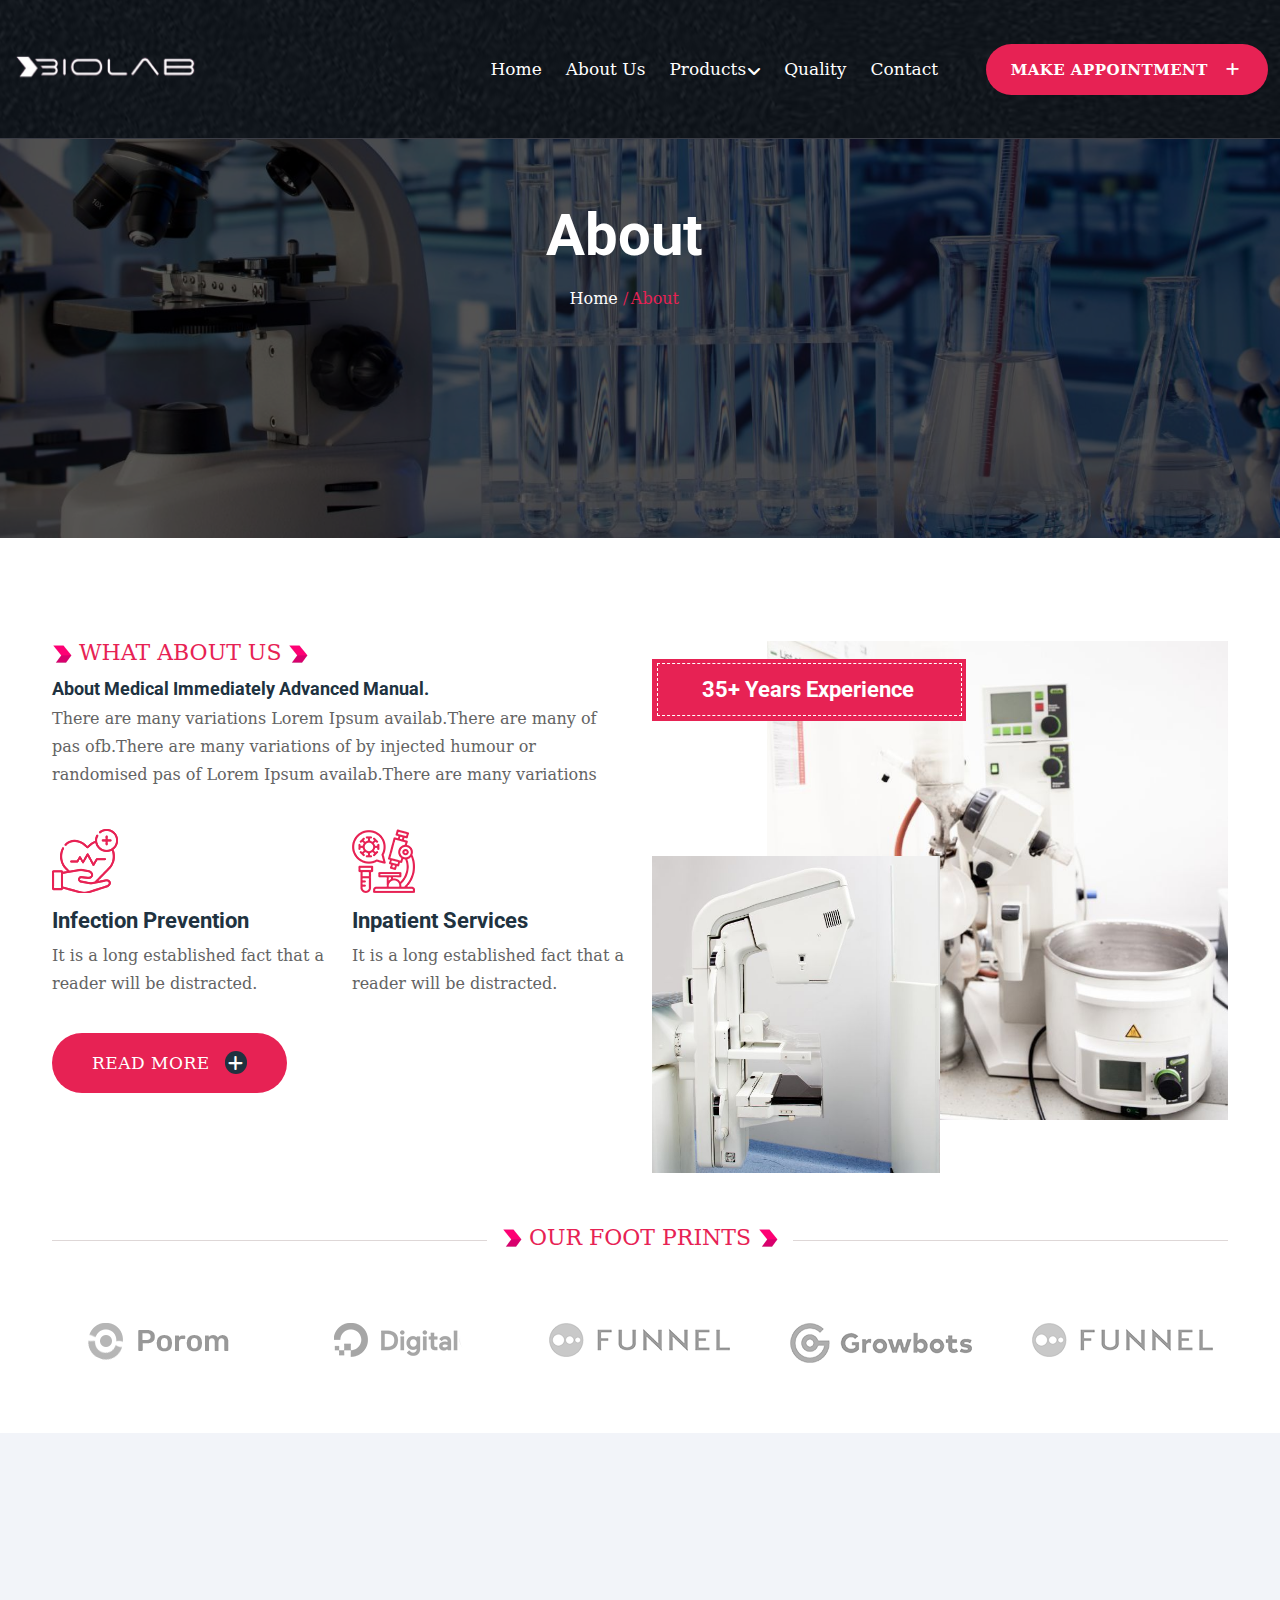
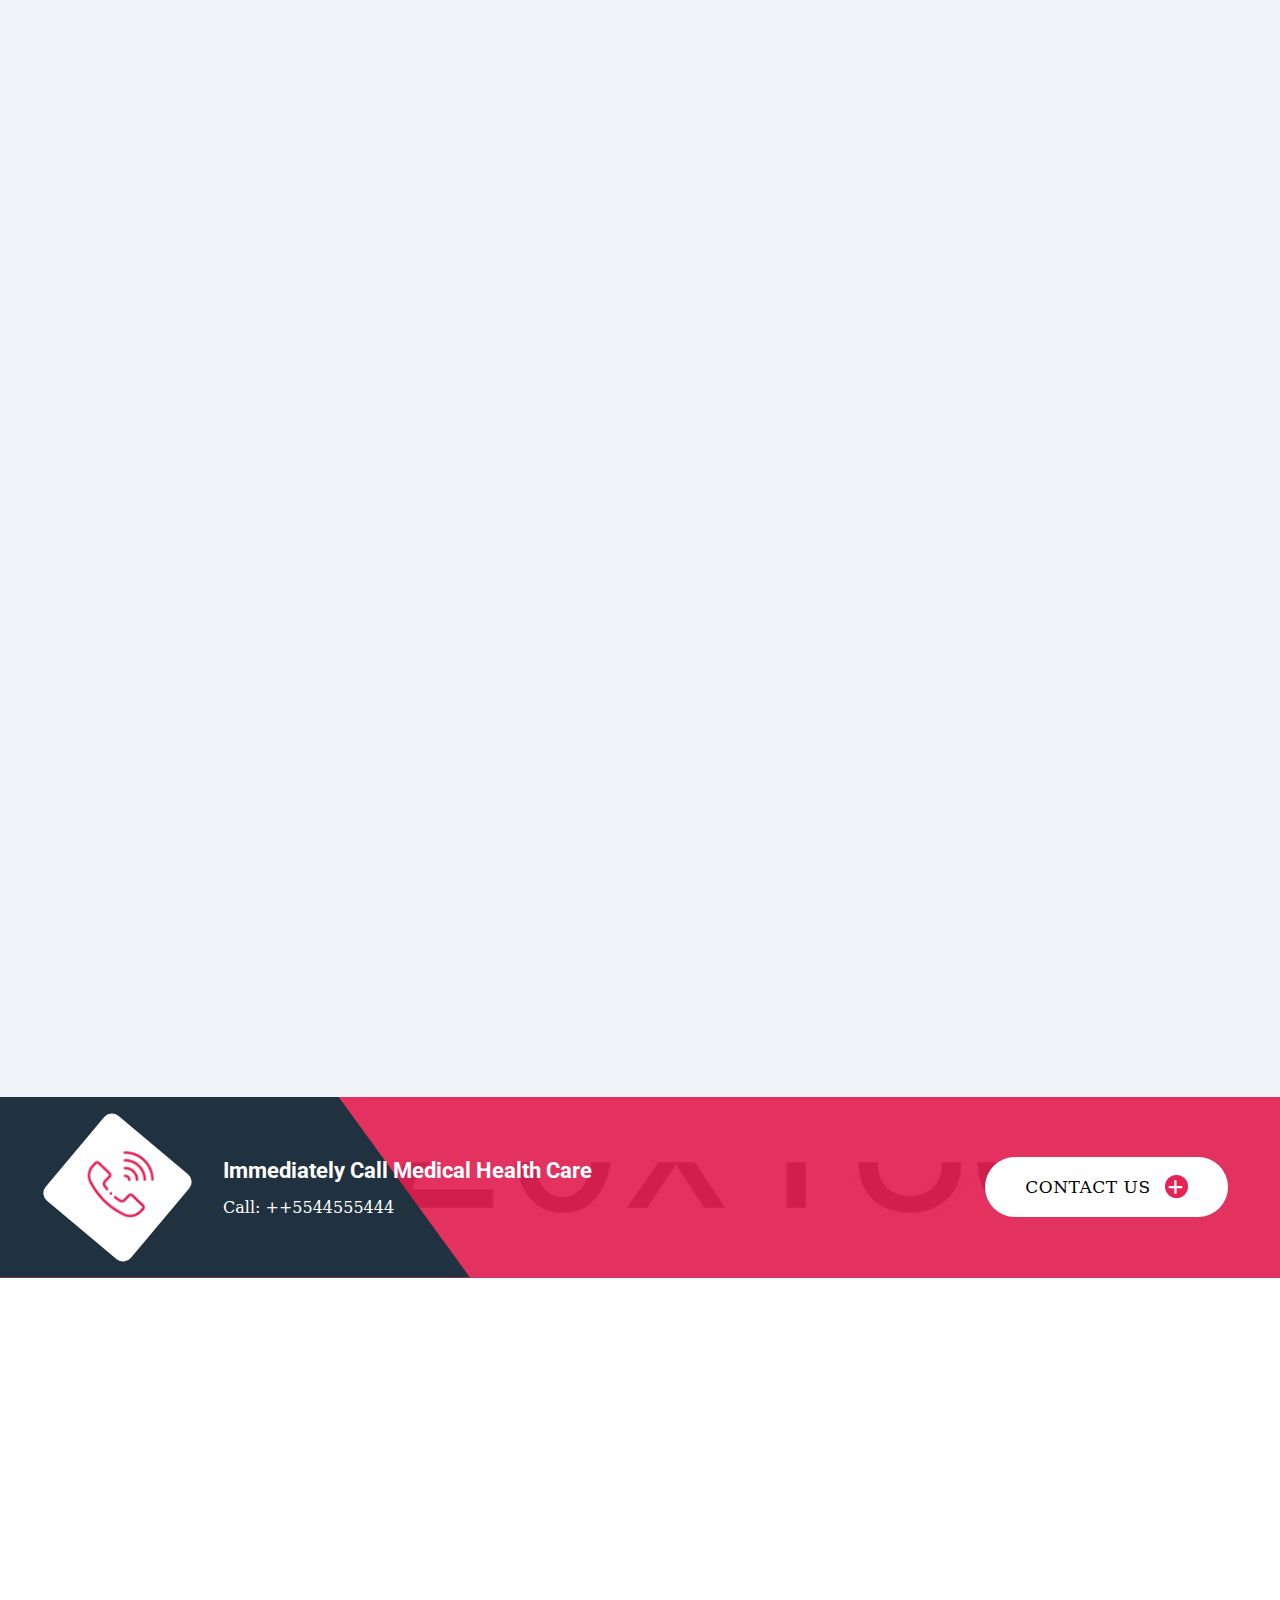
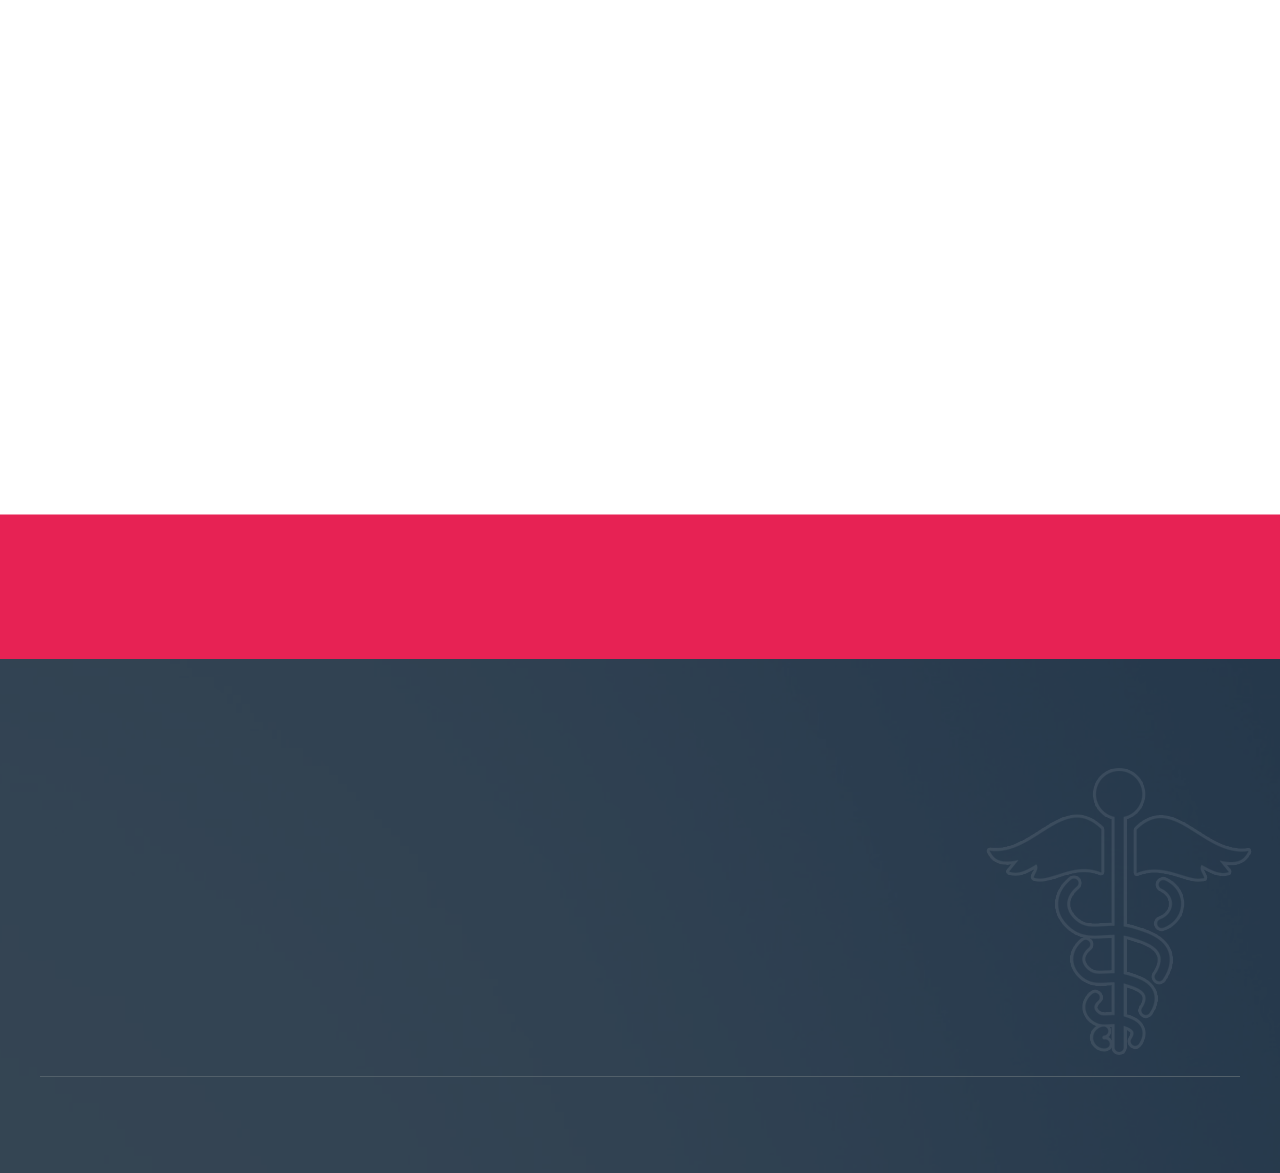
==== about.html @ 8cb921a6 "first commit" ====
<!doctype html>
<html class="no-js" lang="zxx">

<head>
   <meta charset="utf-8">
   <title>Mekina - Medical & Health HTML5 Template</title>
   <meta name="description" content="">
   <meta name="viewport" content="width=device-width, initial-scale=1">

   <!-- Place favicon.ico in the root directory -->
   <link rel="shortcut icon" type="image/x-icon" href="assets/img/logo/favicon.png">

   <!-- CSS here -->
   <link rel="stylesheet" href="assets/css/bootstrap.css">
   <link rel="stylesheet" href="assets/css/animate.css">
   <link rel="stylesheet" href="assets/css/swiper-bundle.css">
   <link rel="stylesheet" href="assets/css/slick.css">
   <link rel="stylesheet" href="assets/css/style.css">
   <link rel="stylesheet" href="assets/css/icofont.css">
   <link rel="stylesheet" href="assets/css/icofont.min.css">
   <link rel="stylesheet" href="assets/css/magnific-popup.css">
   <link rel="stylesheet" href="assets/css/font-awesome-pro.css">
   <link rel="stylesheet" href="assets/css/spacing.css">
   <link rel="stylesheet" href="assets/css/custom-animation.css">
   <link rel="stylesheet" href="assets/css/main.css">
</head>

<body>
   <!--[if lte IE 9]>
      <p class="browserupgrade">You are using an <strong>outdated</strong> browser. Please <a href="htrrs://browsehappy.com/">upgrade your browser</a> to improve your experience and security.</p>
      <![endif]-->

<!-- preloader start -->
<!-- <div id="loading">
   <div class="preloader-close">x</div>
   <div id="loading-center">
      <div id="loading-center-absolute">
         <div class="object" id="object_four"></div>
         <div class="object" id="object_three"></div>
         <div class="object" id="object_two"></div>
         <div class="object" id="object_one"></div>
      </div>
   </div>
</div> -->
<!-- preloader start -->

   <!-- back to top start -->
   <div class="back-to-top-wrapper">
      <button id="back_to_top" type="button" class="back-to-top-btn">
         <svg width="12" height="7" viewBox="0 0 12 7" fill="none" >
            <path d="M11 6L6 1L1 6" stroke="currentColor" stroke-width="1.5" stroke-linecap="round"
               stroke-linejoin="round" />
         </svg>
      </button>
   </div>
   <!-- back to top end -->

  <!-- rr-offcanvus-area-start -->
  <div class="rroffcanvas-area">
   <div class="rroffcanvas">
      <div class="rroffcanvas__close-btn">
         <button class="close-btn"><i class="fal fa-times"></i></button>
      </div>
      <div class="rroffcanvas__logo">
         <a href="index.html">
            <img src="assets/img/logo/logo-white.png" alt="img">
         </a>
      </div>
      <div class="rr-main-menu-mobile d-xl-none"></div>
      <div class="rroffcanvas__contact-info">
         <div class="rroffcanvas__contact-title">
            <h5>Contact us</h5>
         </div>
         <ul>
            <li>
               <i class="fa-light fa-location-dot"></i>
               <a href="htrrs://www.google.com/maps/@23.8223586,90.3661283,15z" target="_blank">20/780 A, Nambyapuram West, Palluruthy, Kochi - 682006</a>
            </li>
            <li>
               <i class="fas fa-envelope"></i>
               <a href="mailto:rubelmah55@gmail.com">ingo@biolab.com</a>
            </li>
            <li>
               <i class="fal fa-phone-alt"></i>
               <a href="tel:+48555223224">+91 000 000 0000</a>
            </li>
         </ul>
      </div>
      <div class="rroffcanvas__social">
         <div class="social-icon">
            <a href="#"><i class="fab fa-twitter"></i></a>
            <a href="#"><i class="fab fa-instagram"></i></a>
            <a href="#"><i class="fab fa-facebook-f"></i></a>
            <a href="#"><i class="fab fa-pinterest-p"></i></a>
         </div>
      </div>
   </div>
</div>
<div class="body-overlay"></div>
<!-- rr-offcanvus-area-end -->
<!-- header area start -->
   <header class="rr-header-height rr-header-bottom">
      <!-- header area start -->
      <header class="rr-header-height rr-header-bottom">
         <!-- header area start -->
         <div id="header-sticky" class="rr-header-area rr-header-2-border" data-background="assets/img/slider/header-bg-shape.png">
          <div class="container custom-container-1">
             <div class="row align-items-center">
                <div class="col-xl-2 col-lg-4 col-6">
                   <div class="rr-header-logo">
                      <a href="index.html"><img src="assets/img/logo/logo-white.png" alt="img"></a>
                   </div>
                </div>
                <div class="col-xl-7 d-none d-xl-block">
                   <div class="rr-header-main-menu">
                      <nav class="rr-main-menu-content text-end">
                         <ul>
                            <li class="">
                               <a href="index.html">Home</a>
                            </li>
                            <li><a href="about.html">about us</a></li>
                            <li class="has-dropdown">
                               <a href="service.html">Products</a>
                               <ul class="submenu rr-submenu">
                                 <li><a href="reagents.html">Reagents</a></li>
                              <li><a href="instruments.html">Instruments</a></li>
                               </ul>
                            </li>
                            <li class="">
                               <a href="quality.html">Quality</a>
                            </li>
                            <!-- <li class="has-dropdown">
                               <a href="blog.html">Blog</a>
                               <ul class="submenu rr-submenu">
                                  <li><a href="blog.html">Blog Grid</a></li>
                                  <li><a href="blog-sidebar.html">Blog Standard</a></li>
                                  <li><a href="blog-details.html">Blog Details</a></li>
                               </ul>
                            </li> -->
                            <li><a href="contact.html">Contact</a></li>
                         </ul>
                      </nav>
                   </div>
                </div>
                <div class="col-xl-3 col-lg-8 col-6">
                   <div class="rr-header-right d-flex align-items-center justify-content-end ">
                      <!-- <div class="rr-header-2-icon d-none d-xl-block mr-15">
                         <button class="search-open-btn"><i class="fa-solid fa-magnifying-glass"></i></button>
                      </div> -->
                      <div class="rr-header-btn d-none d-md-block">
                         <a class="rr-btn rr-header-spc" href="contact.html"><span>Make Appointment <i
                                  class="fa-sharp fa-solid fa-plus"></i></span></a>
                      </div>
                      <div class="rr-header-bar d-xl-none">
                         <button class="rr-menu-bar"><i class="fa-solid fa-bars"></i></button>
                      </div>
                   </div>
                </div>
             </div>
          </div>
       </div>
       <!-- header area end -->
       </header>
      <!-- header area end -->
   </header>
<!-- header area end -->
   <main>

     <!-- breadcrumb area start -->
     <div class="breadcrumb__area breadcrumb__overlay breadcrumb__height fix p-relative"
     data-background="assets/img/breadcurmb/breadcurmb-1-10.jpg">
     <!-- <div class="breadcrumb-shap d-none d-xxl-block">
        <img src="assets/img/breadcurmb/img-2.png" alt="img">
     </div> -->
     <div class="container">
        <div class="col-md-6 m-auto text-align-center">
           <div class="breadcrumb__content z-index">
              <div class="breadcrumb__section-title-box">
                 <h3 class="breadcrumb__title">About</h3>
              </div>
              <div class="breadcrumb__list">
                 <span><a href="index.html">Home</a></span>
                 <span class="dvdr"><i>/</i></span>
                 <span>About</span>
              </div>
           </div>
        </div>
     </div>
  </div>
  <!-- breadcrumb area end -->
      <!-- About area end -->
      <section class="rr-home2-about pt-100 pb-100">
      <div class="container">
         <div class="row align-items-center">
            <div class="col-lg-6 col-md-6 col-12 mb-20 wow fadeInLeft">
               <div class="rr-section rr-style-1 text-left mb-40">
                  <span class="rr-section-subtitle p-relative"><img src="assets/img/testimonial/section-icon.png"
                        alt="img"> What About Us <img src="assets/img/testimonial/section-icon.png" alt="img"></span>
                  <h4 class="rr-section-title pb-5">About Medical Immediately Advanced Manual.</h4>
                  <p class="rr-section-description">There are many variations Lorem Ipsum availab.There are many of
                     pas
                     ofb.There are many variations of by injected humour or randomised pas of Lorem Ipsum
                     availab.There
                     are many variations
                  </p>
               </div>
               <div class="row mt-5 mb-20">
                  <div class="col-lg-6 col-md-6 col-6">
                     <div class="rr-info-box1">
                        <div class="rr-info-box-icon mb-15">
                           <img src="assets/img/feature/icon-3.png" alt="img">
                        </div>
                        <div class="rr-info-box1-info">
                           <h5 class="rr-info-title">Infection Prevention</h5>
                           <p class="rr-infobox-description">It is a long established fact that a reader will be
                              distracted. </p>
                        </div>
                     </div>
                  </div>
                  <div class="col-lg-6 col-md-6 col-6">
                     <div class="rr-info-box1">
                        <div class="rr-info-box-icon mb-15">
                           <img src="assets/img/feature/icon-4.png" alt="img">
                        </div>
                        <div class="rr-info-box1-info">
                           <h5 class="rr-info-title">Inpatient Services</h5>
                           <p class="rr-infobox-description">It is a long established fact that a reader will be
                              distracted. </p>
                        </div>
                     </div>
                  </div>
               </div>
                  <div class="rr-button-block">
                     <a class="rr-btn-1" href="about.html"><span>Read More <i
                              class="fa-sharp fa-solid fa-plus"></i></span></a>
                  </div>
            </div>

            <div class="col-lg-6 col-md-6 col-12">
               <div class="about-us-img">
                  <div class="rr-about-2-experience wow fadeInRight">
                     <span>35+ Years Experience</span>
                  </div>
                  <img src="assets/img/about/img-9.jpg" class="img-fluid rr-image1 wow fadeInRight" alt="home">
                  <img src="assets/img/about/img-10.jpg" class="img-fluid rr-image2 wow fadeInRight" alt="home">
               </div>
            </div>
         </div>
      </div>
   </section>
   <!-- About area end -->

      <!-- brand area start -->
      <div class="rr-brand-area">
         <div class="container">
            <div class="row">
               <div class="col-xl-12">
                  <div class="rr-blog-title-box text-center mb-60 p-relative">
                     <span class="rr-section-subtitle  rr-section-border-rl"><img
                           src="assets/img/testimonial/section-icon.png" alt="img"> Our Foot Prints <img
                           src="assets/img/testimonial/section-icon.png" alt="img"></span>
                  </div>
                  <div class="rr-brand-wrapper pb-70">
                     <div class="swiper-container rr-brand-active">
                        <div class="swiper-wrapper">
                           <div class="swiper-slide">
                              <div class="rr-brand-item text-center">
                                 <img src="assets/img/brand/brand-1-1.png" alt="img">
                              </div>
                           </div>
                           <div class="swiper-slide">
                              <div class="rr-brand-item text-center">
                                 <img src="assets/img/brand/brand-1-2.png" alt="img">
                              </div>
                           </div>
                           <div class="swiper-slide">
                              <div class="rr-brand-item text-center">
                                 <img src="assets/img/brand/brand-1-3.png" alt="img">
                              </div>
                           </div>
                           <div class="swiper-slide">
                              <div class="rr-brand-item text-center">
                                 <img src="assets/img/brand/brand-1-4.png" alt="img">
                              </div>
                           </div>
                           <div class="swiper-slide">
                              <div class="rr-brand-item text-center">
                                 <img src="assets/img/brand/brand-1-3.png" alt="img">
                              </div>
                           </div>
                        </div>
                     </div>
                  </div>
               </div>
            </div>
         </div>
      </div>
      <!-- brand area end -->

      <!-- service area start -->
      <section class="rr-service-1-area grey-bg pt-100 pb-100 fix">
         <div class="container">
            <div class="row">
               <div class="col-xl-12 wow rrfadeUp" data-wow-duration=".9s" data-wow-delay=".3s">
                  <div class="rr-price-2-title-box text-center mb-20">
                     <span class="rr-section-subtitle p-relative"><img src="assets/img/testimonial/section-icon.png"
                           alt="img"> Our Best Service <img src="assets/img/testimonial/section-icon.png"
                           alt="img"></span>
                     <h4 class="rr-section-title">Experts in Range Medical Services</h4>
                  </div>
               </div>
               <div class="col-xl-4 col-lg-4 col-md-6 col-12 wow rrfadeUp" data-wow-duration=".9s" data-wow-delay=".3s">
                  <div class="rr-service-1-item p-relative fix mb-15">
                     <div class="rr-service-1-thumb p-relative z-index-2">
                        <img class="w-100" src="assets/img/service/bg-1-1.jpg" alt="img">
                        <div class="rr-service-1-icon-main p-relative">
                           <div class="rr-service-1-icon">
                              <img class="icon" src="assets/img/service/medicine.png" alt="img">
                           </div>
                        </div>
                     </div>
                     <div class="rr-service-1-content">
                        <h3 class="rr-service-1-title"><a href="service-details.html">Medicine & Health</a></h3>
                        <p>Medical is the knowledge or master event
                           dentify the error of the we website
                           best coding page speed.</p>
                        <div class="rr-service-1-list">
                           <ul class="d-flex align-items-center">
                              <li><i class="fa-solid fa-check"></i> Medicine & Health</li>
                              <li class="ml-20"><i class="fa-solid fa-check"></i>Equipment</li>
                           </ul>
                        </div>
                     </div>
                  </div>
               </div>
               <div class="col-xl-4 col-lg-4 col-md-6 col-12 wow rrfadeUp" data-wow-duration=".9s" data-wow-delay=".5s">
                  <div class="rr-service-1-item p-relative fix mb-15">
                     <div class="rr-service-1-thumb p-relative z-index-2">
                        <img class="w-100" src="assets/img/service/bg-1-2.jpg" alt="img">
                        <div class="rr-service-1-icon-main p-relative">
                           <div class="rr-service-1-icon">
                              <img class="icon" src="assets/img/service/medicine2.png" alt="img">
                           </div>
                        </div>
                     </div>
                     <div class="rr-service-1-content">
                        <h3 class="rr-service-1-title"><a href="service-details.html">Medical Counseling</a></h3>
                        <p>Medical is the knowledge or master event
                           dentify the error of the we website
                           best coding page speed.</p>
                        <div class="rr-service-1-list">
                           <ul class="d-flex align-items-center">
                              <li><i class="fa-solid fa-check"></i> Medicine & Health</li>
                              <li class="ml-20"><i class="fa-solid fa-check"></i>Equipment</li>
                           </ul>
                        </div>
                     </div>
                  </div>
               </div>
               <div class="col-xl-4 col-lg-4 col-md-6 col-12 wow rrfadeUp" data-wow-duration=".9s" data-wow-delay=".7s">
                  <div class="rr-service-1-item p-relative fix mb-15">
                     <div class="rr-service-1-thumb p-relative z-index-2">
                        <img class="w-100" src="assets/img/service/bg-1-3.jpg" alt="img">
                        <div class="rr-service-1-icon-main p-relative">
                           <div class="rr-service-1-icon">
                              <img class="icon" src="assets/img/service/medicine3.png" alt="img">
                           </div>
                        </div>
                     </div>
                     <div class="rr-service-1-content">
                        <h3 class="rr-service-1-title"><a href="service-details.html">Economical Choice</a></h3>
                        <p>Medical is the knowledge or master event
                           dentify the error of the we website
                           best coding page speed.</p>
                        <div class="rr-service-1-list">
                           <ul class="d-flex align-items-center">
                              <li><i class="fa-solid fa-check"></i> Medicine & Health</li>
                              <li class="ml-20"><i class="fa-solid fa-check"></i>Equipment</li>
                           </ul>
                        </div>
                     </div>
                  </div>
               </div>
               <div class="col-xl-4 col-lg-4 col-md-6 col-12 wow rrfadeUp" data-wow-duration=".9s" data-wow-delay=".7s">
                  <div class="rr-service-1-item p-relative fix ">
                     <div class="rr-service-1-thumb p-relative z-index-2">
                        <img class="w-100" src="assets/img/service/bg-1-4.jpg" alt="img">
                        <div class="rr-service-1-icon-main p-relative">
                           <div class="rr-service-1-icon">
                              <img class="icon" src="assets/img/service/medicine7.png" alt="img">
                           </div>
                        </div>
                     </div>
                     <div class="rr-service-1-content">
                        <h3 class="rr-service-1-title"><a href="service-details.html">Injection Syringe</a></h3>
                        <p>Medical is the knowledge or master event
                           dentify the error of the we website
                           best coding page speed.</p>
                        <div class="rr-service-1-list">
                           <ul class="d-flex align-items-center">
                              <li><i class="fa-solid fa-check"></i> Medicine & Health</li>
                              <li class="ml-20"><i class="fa-solid fa-check"></i>Equipment</li>
                           </ul>
                        </div>
                     </div>
                  </div>
               </div>
               <div class="col-xl-4 col-lg-4 col-md-6 col-12 wow rrfadeUp" data-wow-duration=".9s" data-wow-delay=".5s">
                  <div class="rr-service-1-item p-relative fix ">
                     <div class="rr-service-1-thumb p-relative z-index-2">
                        <img class="w-100" src="assets/img/service/bg-1-5.jpg" alt="img">
                        <div class="rr-service-1-icon-main p-relative">
                           <div class="rr-service-1-icon">
                              <img class="icon" src="assets/img/service/medicine5.png" alt="img">
                           </div>
                        </div>
                     </div>
                     <div class="rr-service-1-content">
                        <h3 class="rr-service-1-title"><a href="service-details.html">Qualified Doctors</a></h3>
                        <p>Medical is the knowledge or master event
                           dentify the error of the we website
                           best coding page speed.</p>
                        <div class="rr-service-1-list">
                           <ul class="d-flex align-items-center">
                              <li><i class="fa-solid fa-check"></i> Medicine & Health</li>
                              <li class="ml-20"><i class="fa-solid fa-check"></i>Equipment</li>
                           </ul>
                        </div>
                     </div>
                  </div>
               </div>
               <div class="col-xl-4 col-lg-4 col-md-6 col-12 wow rrfadeUp " data-wow-duration=".9s"
                  data-wow-delay=".3s">
                  <div class="rr-service-1-item p-relative fix ">
                     <div class="rr-service-1-thumb p-relative z-index-2">
                        <img class="w-100" src="assets/img/service/bg-1-6.jpg" alt="img">
                        <div class="rr-service-1-icon-main p-relative">
                           <div class="rr-service-1-icon">
                              <img class="icon" src="assets/img/service/medicine6.png" alt="img">
                           </div>
                        </div>
                     </div>
                     <div class="rr-service-1-content">
                        <h3 class="rr-service-1-title"><a href="service-details.html">Science Laboratory</a></h3>
                        <p>Medical is the knowledge or master event
                           dentify the error of the we website
                           best coding page speed.</p>
                        <div class="rr-service-1-list">
                           <ul class="d-flex align-items-center">
                              <li><i class="fa-solid fa-check"></i> Medicine & Health</li>
                              <li class="ml-20"><i class="fa-solid fa-check"></i>Equipment</li>
                           </ul>
                        </div>
                     </div>
                  </div>
               </div>
            </div>
         </div>
      </section>
      <!-- service area end -->
      <!-- call area start -->
      <section class="rr-call-area rr-call-shap p-relative pt-35 pb-35 fix"
         data-background="assets/img/contact/contact-bg.jpg">
         <div class="container">
            <div class="row align-items-center justify-content-between">
               <div class="col-xl-8 col-lg-7 col-md-8 col-12">
                  <div class="rr-call-warap d-flex align-items-center z-index-2">
                     <div class="rr-call-icon">
                        <img src="assets/img/contact/call.png" alt="img">
                     </div>
                     <div class="rr-call-info">
                        <h3>Immediately Call Medical Health Care</h3>
                        <span>Call: ++5544555444</span>
                     </div>
                  </div>
               </div>
               <div class="col-xl-4 col-lg-5 col-md-4 col-12">
                  <div class="rr-call-btn text-end mt-10">
                     <a class="rr-btn-white-2" href="contact.html"><span>Contact Us <i
                              class="fa-sharp fa-solid fa-plus"></i></span></a>
                  </div>
               </div>
            </div>
         </div>
      </section>
      <!-- call area end -->
     <!-- team area start -->
     <section class="rr-team-4-area pt-100 pb-80 fix">
      <div class="container">
         <div class="row mb-40">
            <div class="col-xl-12 wow rrfadeUp" data-wow-duration=".9s" data-wow-delay=".3s">
               <div class="rr-price-2-title-box text-center mb-45">
                  <span class="rr-section-subtitle p-relative"><img src="assets/img/testimonial/section-icon.png"
                        alt="img"> Our Team Member <img src="assets/img/testimonial/section-icon.png"
                        alt="img"></span>
                  <h4 class="rr-section-title rr-section-title-space">Meet Better The Team Doctor </h4>
               </div>
            </div>
            <div class="col-xl-3 col-lg-4 col-md-6 col-sm-6 col-12 wow rrfadeUp" data-wow-duration=".9s" data-wow-delay=".3s">
               <div class="rr-team-4-item p-relative mb-60">
                  <div class="rr-team-4-thumb p-relative ">
                     <div class="rr-team-4-img">
                        <img class="w-100" src="assets/img/team/team-1.jpg" alt="img">
                     </div>
                     <div class="rr-team-4-icon">
                        <a href="team.html"><img src="assets/img/team/icon.png" alt="img"></a>
                     </div>
                     <div class="rr-team-4-social">
                        <span class="icon"></span>
                        <a class=" mt-20 rr-el-team-social" href="#"><i class="fab fa-facebook-f"></i></a>
                        <a class="rr-el-team-social" href="#"><i class="fab fa-twitter"></i></a>
                        <a class="rr-el-team-social" href="#"><i class="fab fa-instagram"></i></a>
                     </div>
                  </div>

                  <div class="rr-team-4-content text-center p-relative">
                     <h3 class="rr-team-4-title"><a href="team.html">Dr. Meran Bara</a></h3>
                     <span>Physiotherapy</span>
                  </div>
                  <div class="rr-team-4-arrow"> <a href="team.html"><i class="fa-solid fa-arrow-up"></i></a>
                  </div>
               </div>
            </div>
            <div class="col-xl-3 col-lg-4 col-md-6 col-sm-6 col-12 wow rrfadeUp" data-wow-duration=".9s" data-wow-delay=".5s">
               <div class="rr-team-4-item p-relative mb-60">
                  <div class="rr-team-4-thumb p-relative ">
                     <div class="rr-team-4-img">
                        <img class="w-100" src="assets/img/team/team-2.jpg" alt="img">
                     </div>
                     <div class="rr-team-4-icon">
                        <a href="team.html"><img src="assets/img/team/icon.png" alt="img"></a>
                     </div>
                     <div class="rr-team-4-social">
                        <span class="icon"></span>
                        <a class=" mt-20 rr-el-team-social" href="#"><i class="fab fa-facebook-f"></i></a>
                        <a class="rr-el-team-social" href="#"><i class="fab fa-twitter"></i></a>
                        <a class="rr-el-team-social" href="#"><i class="fab fa-instagram"></i></a>
                     </div>
                  </div>

                  <div class="rr-team-4-content text-center p-relative">
                     <h3 class="rr-team-4-title"><a href="team.html">Dr. Lanas Mara</a></h3>
                     <span>Plastic Surgery</span>
                  </div>
                  <div class="rr-team-4-arrow"> <a href="team.html"><i class="fa-solid fa-arrow-up"></i></a>
                  </div>
               </div>
            </div>
            <div class="col-xl-3 col-lg-4 col-md-6 col-sm-6 col-12 wow rrfadeUp" data-wow-duration=".9s" data-wow-delay=".7s">
               <div class="rr-team-4-item p-relative mb-60">
                  <div class="rr-team-4-thumb p-relative ">
                     <div class="rr-team-4-img">
                        <img class="w-100" src="assets/img/team/team-3.jpg" alt="img">
                     </div>
                     <div class="rr-team-4-icon">
                        <a href="team.html"><img src="assets/img/team/icon.png" alt="img"></a>
                     </div>
                     <div class="rr-team-4-social">
                        <span class="icon"></span>
                        <a class=" mt-20 rr-el-team-social" href="#"><i class="fab fa-facebook-f"></i></a>
                        <a class="rr-el-team-social" href="#"><i class="fab fa-twitter"></i></a>
                        <a class="rr-el-team-social" href="#"><i class="fab fa-instagram"></i></a>
                     </div>
                  </div>

                  <div class="rr-team-4-content text-center p-relative">
                     <h3 class="rr-team-4-title"><a href="team.html">Dr. Marat Nara</a></h3>
                     <span>Emergency Services</span>
                  </div>
                  <div class="rr-team-4-arrow"> <a href="team.html"><i class="fa-solid fa-arrow-up"></i></a>
                  </div>
               </div>
            </div>
            <div class="col-xl-3 col-lg-4 col-md-6 col-sm-6 col-12 wow rrfadeUp" data-wow-duration=".9s" data-wow-delay=".9s">
               <div class="rr-team-4-item p-relative mb-60">
                  <div class="rr-team-4-thumb p-relative ">
                     <div class="rr-team-4-img">
                        <img class="w-100" src="assets/img/team/team-4.jpg" alt="img">
                     </div>
                     <div class="rr-team-4-icon">
                        <a href="team.html"><img src="assets/img/team/icon.png" alt="img"></a>
                     </div>
                     <div class="rr-team-4-social">
                        <span class="icon"></span>
                        <a class=" mt-20 rr-el-team-social" href="#"><i class="fab fa-facebook-f"></i></a>
                        <a class="rr-el-team-social" href="#"><i class="fab fa-twitter"></i></a>
                        <a class="rr-el-team-social" href="#"><i class="fab fa-instagram"></i></a>
                     </div>
                  </div>

                  <div class="rr-team-4-content text-center p-relative">
                     <h3 class="rr-team-4-title"><a href="team.html">Dr. Porat Karat</a></h3>
                     <span>Plastic Surgery</span>
                  </div>
                  <div class="rr-team-4-arrow"> <a href="team.html"><i class="fa-solid fa-arrow-up"></i></a>
                  </div>
               </div>
            </div>

         </div>
         <div class="row">
            <div class="team-btn text-center wow rrfadeUp" data-wow-duration=".9s" data-wow-delay=".9s">
               <a class="rr-btn-black" href="team.html"><span>View all Team <i
                        class="fa-sharp fa-solid fa-plus"></i></span></a>
            </div>
         </div>
      </div>
   </section>
   <!-- team area end -->
      <!-- cta area start -->
      <div class="rr-cta-area  rr-cta-bg  fix p-relative">
         <div class="container">
            <div class="row align-items-center rr-cta-wrap">
               <div class="col-xl-6 col-lg-6 col-md-6 wow rrfadeUp">
                  <div class="rr-cta-left-box d-flex align-items-center">
                     <div class="rr-cta-icon">
                        <img src="assets/img/footer/email-icon.png" alt="img">
                     </div>
                     <div class="rr-cta-content ml-20">
                        <h4 class="rr-cta-title">Our Newslatter</h4>
                        <span>We are dolor sit amet csectetur</span>
                     </div>
                  </div>
               </div>
               <div class="col-xl-6 col-lg-6 col-md-6 wow rrfadeUp">
                  <div class="rr-cta-right-box p-relative">
                     <input type="text" placeholder="Email address">
                     <div class="rr-cta-button">
                        <button class="black-bg rr-cta-btn"><span>Subscribe</span></button>
                     </div>
                  </div>
               </div>
            </div>
         </div>
      </div>
      <!-- cta area end -->


   </main>


   <footer>
      <div class="rr-footer-main p-relative fix" data-background="assets/img/footer/footer-bg.jpg">

       <!-- footer area start -->
       <div class="rr-footer-area pt-125 p-relative fix">
         <div class="rr-footer-right-shap d-none d-xl-block">
            <img src="assets/img/footer/footer-shap.png" alt="img">
         </div>
         <div class="container">
            <div class="rr-footer-border">
               <div class="row">
                  <div class=" col-lg-4 col-md-6 col-sm-6 mb-50 wow rrfadeUp" data-wow-duration=".9s"
                     data-wow-delay=".3s">
                     <div class="rr-footer-widget footer-cols-1">
                        <div class="rr-footer-logo pb-35">
                           <a href="index.html"><img src="assets/img/logo/logo-white.png" alt="img"></a>
                        </div>
                        <div class="rr-footer-widget-content-list mb-25">
                           <div class="rr-footer-widget-content-list-item">
                              <p class="footer-text">Lorem ipsum dolor sit amet consectetur adipisicing elit. Nobis esse unde accusantium maxime ullam molestiae quasi consectetur! Deleniti dolorum inventore, dignissimos tenetur debitis porro numquam.</p>
                           </div>
                          
                        </div>
                        <div class="rr-footer-social">
                           <a href="#"><i class="fa-brands fa-facebook-f"></i></a>
                           <a href="#"><i class="fa-brands fa-pinterest-p"></i></a>
                           <a href="#"><i class="fa-brands fa-twitter"></i></a>
                           <a href="#"><i class="fa-brands fa-instagram"></i></a>
                        </div>
                     </div>
                  </div>
                  <div class=" col-lg-2 col-md-6 col-sm-6 mb-50 wow rrfadeUp" data-wow-duration=".9s"
                     data-wow-delay=".7s">
                     <div class="rr-footer-widget footer-cols-3">
                        <h4 class="rr-footer-title">Quick Link</h4>
                        <div class="rr-footer-list">
                           <ul>
                              <li><a href="service.html">Home</a></li>
                              <li><a href="service.html">About</a></li>
                              <li><a href="service.html">Reagents</a></li>
                              <li><a href="service.html">Instruments</a></li>
                              <li><a href="service.html">Quality</a></li>
                              <li><a href="service.html">Contact</a></li>
                           </ul>
                        </div>
                     </div>
                  </div>
                  <div class=" col-lg-3 col-md-6 col-sm-6 mb-50 wow rrfadeUp" data-wow-duration=".9s"
                     data-wow-delay=".5s">
                     <div class="rr-footer-widget footer-cols-2">
                        <h4 class="rr-footer-title">Contact Us</h4>
                        <div class="rr-footer-list ">
                           <div class="rr-footer-widget-content-list-item">
                              <i class="fa-sharp fa-solid fa-phone"></i><a href="tel:09969569535">+91 000 000 0000</a>
                           </div>
                           <div class="rr-footer-widget-content-list-item">
                              <i class="fa-solid fa-envelope"></i> <a href="mailto:"> info@gmail.com.</a>
                           </div>
                           <div class="rr-footer-widget-content-list-item">
                              <i class="fa-solid fa-location-dot"></i> <a href="#"> 20/780 A, Nabyapuram West, <br> Palluruthy, Kochi - 682006</a>
                           </div>
                          
                        </div>
                     </div>
                  </div>  
                  <div class=" col-lg-3 col-md-6 col-sm-6 mb-50 wow rrfadeUp" data-wow-duration=".9s"
                     data-wow-delay=".9s">
                     <div class="rr-footer-widget footer-cols-4">
                        <h4 class="rr-footer-title">Opening Schedule</h4>
                        <div class="rr-footer-contact">
                           <ul>
                              <li><span>Sunday ---------- 08.00 - 10.00</span></li>
                              <li><span>Monday ---------- 08.00 - 10.00</span></li>
                              <li><span>Tuesday ---------- 08.00 - 10.00</span></li>
                              <li><span>Wednesday ------- 08.00 - 10.00</span></li>
                              <li><span>Tuesday ---------- 08.00 - 10.00</span></li>
                           </ul>
                        </div>
                     </div>
                  </div>
               </div>
            </div>
         </div>
      </div>
      <!-- footer area end -->

         <!-- copy-right area start -->
         <div class="rr-copyright-area p-relative">
            <div class="container rr-copyright-broder rr-copyright-space">
               <div class="row align-items-center">
                  <div class="col-md-6 m-auto text-align-center wow rrfadeUp" data-wow-duration=".9s"
                     data-wow-delay=".3s">
                     <div class="rr-copyright-left text-center text-md-start">
                        <p>Copyright © <span id="year"></span> <a href="#"> Biolab, </a> All Rights Reserved. Design &amp; Developed BY <a href="https://atbott.co" target="_blank">Atbott Solutions</a></p>
                     </div>
                  </div>
                
               </div>
            </div>
         </div>
         <!-- copy-right area end -->
      </div>
   </footer>


   <!-- JS here -->
   <script src="assets/js/vendor/jquery.js"></script>
   <script src="assets/js/vendor/waypoints.js"></script>
   <script src="assets/js/bootstrap-bundle.js"></script>
   <script src="assets/js/ajax-form.js"></script>
   <script src="assets/js/imagesloaded-pkgd.js"></script>
   <script src="assets/js/isotope-pkgd.js"></script>
   <script src="assets/js/jarallax.js"></script>
   <script src="assets/js/magnific-popup.js"></script>
   <script src="assets/js/nice-select.js"></script>
   <script src="assets/js/purecounter.js"></script>
   <script src="assets/js/range-slider.js"></script>
   <script src="assets/js/wow.js"></script>
   <script src="assets/js/slick.js"></script>
   <script src="assets/js/swiper-bundle.js"></script>
   <script src="assets/js/main.js"></script>


</body>

</html>
---- assets/css/style.css ----
/* #### Generated By: http://www.cufonfonts.com #### */

    @font-face {
    font-family: 'Myriad Pro Regular';
    font-style: normal;
    font-weight: normal;
    src: local('Myriad Pro Regular'), url('../fonts/MYRIADPRO-REGULAR.woff') format('woff');
    }
    

    @font-face {
    font-family: 'Myriad Pro Condensed';
    font-style: normal;
    font-weight: normal;
    src: local('Myriad Pro Condensed'), url('../fontsMYRIADPRO-COND.woff') format('woff');
    }
    

    @font-face {
    font-family: 'Myriad Pro Condensed Italic';
    font-style: normal;
    font-weight: normal;
    src: local('Myriad Pro Condensed Italic'), url('../fontsMYRIADPRO-CONDIT.woff') format('woff');
    }
    

    @font-face {
    font-family: 'Myriad Pro Light';
    font-style: normal;
    font-weight: normal;
    src: local('Myriad Pro Light'), url('../fontsMyriadPro-Light.woff') format('woff');
    }
    

    @font-face {
    font-family: 'Myriad Pro Semibold';
    font-style: normal;
    font-weight: normal;
    src: local('Myriad Pro Semibold'), url('../fontsMYRIADPRO-SEMIBOLD.woff') format('woff');
    }
    

    @font-face {
    font-family: 'Myriad Pro Semibold Italic';
    font-style: normal;
    font-weight: normal;
    src: local('Myriad Pro Semibold Italic'), url('../fontsMYRIADPRO-SEMIBOLDIT.woff') format('woff');
    }
    

    @font-face {
    font-family: 'Myriad Pro Bold Condensed';
    font-style: normal;
    font-weight: normal;
    src: local('Myriad Pro Bold Condensed'), url('../fontsMYRIADPRO-BOLDCOND.woff') format('woff');
    }
    

    @font-face {
    font-family: 'Myriad Pro Bold';
    font-style: normal;
    font-weight: normal;
    src: local('Myriad Pro Bold'), url('../fontsMYRIADPRO-BOLD.woff') format('woff');
    }
    

    @font-face {
    font-family: 'Myriad Pro Bold Italic';
    font-style: normal;
    font-weight: normal;
    src: local('Myriad Pro Bold Italic'), url('../fontsMYRIADPRO-BOLDIT.woff') format('woff');
    }
    

    @font-face {
    font-family: 'Myriad Pro Bold Condensed Italic';
    font-style: normal;
    font-weight: normal;
    src: local('Myriad Pro Bold Condensed Italic'), url('../fontsMYRIADPRO-BOLDCONDIT.woff') format('woff');
    }
---- assets/css/icofont.css ----
/*! 
* @package IcoFont 
* @version 1.0.1 
* @author   
* @copyright 2023 
* @license - htrrs://icofont.com/license/
*/

@font-face
{
 
  font-family: "IcoFont";
font-weight: normal;
font-style: "Regular";
src: url("../fonts/icofont.woff2") format("woff2"),
url("../fonts/icofont.woff") format("woff");
}

[class^="icofont-"], [class*=" icofont-"]
{
  font-family: 'IcoFont' !important;
  speak: none;
  font-style: normal;
  font-weight: normal;
  font-variant: normal;
  text-transform: none;
  white-space: nowrap;
  word-wrap: normal;
  direction: ltr;
  line-height: 1;
/* Better Font Rendering =========== */
  -webkit-font-feature-settings: "liga";
  -webkit-font-smoothing: antialiased;
}

.icofont-aids:before
{
  content: "\ec06";
}

.icofont-ambulance-crescent:before
{
  content: "\ec07";
}

.icofont-ambulance-cross:before
{
  content: "\ec08";
}

.icofont-ambulance:before
{
  content: "\ec09";
}

.icofont-autism:before
{
  content: "\ec0a";
}

.icofont-bandage:before
{
  content: "\ec0b";
}

.icofont-blind:before
{
  content: "\ec0c";
}

.icofont-blood-drop:before
{
  content: "\ec0d";
}

.icofont-blood-test:before
{
  content: "\ec0e";
}

.icofont-blood:before
{
  content: "\ec0f";
}

.icofont-brain-alt:before
{
  content: "\ec10";
}

.icofont-brain:before
{
  content: "\ec11";
}

.icofont-capsule:before
{
  content: "\ec12";
}

.icofont-crutch:before
{
  content: "\ec13";
}

.icofont-disabled:before
{
  content: "\ec14";
}

.icofont-dna-alt-1:before
{
  content: "\ec15";
}

.icofont-dna-alt-2:before
{
  content: "\ec16";
}

.icofont-dna:before
{
  content: "\ec17";
}

.icofont-doctor-alt:before
{
  content: "\ec18";
}

.icofont-doctor:before
{
  content: "\ec19";
}

.icofont-drug-pack:before
{
  content: "\ec1a";
}

.icofont-drug:before
{
  content: "\ec1b";
}

.icofont-first-aid-alt:before
{
  content: "\ec1c";
}

.icofont-first-aid:before
{
  content: "\ec1d";
}

.icofont-heart-beat-alt:before
{
  content: "\ec1e";
}

.icofont-heart-beat:before
{
  content: "\ec1f";
}

.icofont-heartbeat:before
{
  content: "\ec20";
}

.icofont-herbal:before
{
  content: "\ec21";
}

.icofont-hospital:before
{
  content: "\ec22";
}

.icofont-icu:before
{
  content: "\ec23";
}

.icofont-injection-syringe:before
{
  content: "\ec24";
}

.icofont-laboratory:before
{
  content: "\ec25";
}

.icofont-medical-sign-alt:before
{
  content: "\ec26";
}

.icofont-medical-sign:before
{
  content: "\ec27";
}

.icofont-nurse-alt:before
{
  content: "\ec28";
}

.icofont-nurse:before
{
  content: "\ec29";
}

.icofont-nursing-home:before
{
  content: "\ec2a";
}

.icofont-operation-theater:before
{
  content: "\ec2b";
}

.icofont-paralysis-disability:before
{
  content: "\ec2c";
}

.icofont-patient-bed:before
{
  content: "\ec2d";
}

.icofont-patient-file:before
{
  content: "\ec2e";
}

.icofont-pills:before
{
  content: "\ec2f";
}

.icofont-prescription:before
{
  content: "\ec30";
}

.icofont-pulse:before
{
  content: "\ec31";
}

.icofont-stethoscope-alt:before
{
  content: "\ec32";
}

.icofont-stethoscope:before
{
  content: "\ec33";
}

.icofont-stretcher:before
{
  content: "\ec34";
}

.icofont-surgeon-alt:before
{
  content: "\ec35";
}

.icofont-surgeon:before
{
  content: "\ec36";
}

.icofont-tablets:before
{
  content: "\ec37";
}

.icofont-test-bottle:before
{
  content: "\ec38";
}

.icofont-test-tube:before
{
  content: "\ec39";
}

.icofont-thermometer-alt:before
{
  content: "\ec3a";
}

.icofont-thermometer:before
{
  content: "\ec3b";
}

.icofont-tooth:before
{
  content: "\ec3c";
}

.icofont-xray:before
{
  content: "\ec3d";
}

[class^="icofont-"].icofont-duotone,
	[class*=" icofont-"].icofont-duotone
{
  position: relative;
}

[class^="icofont-"].icofont-duotone:before,
	[class*=" icofont-"].icofont-duotone:before
{
  position: absolute;
  left: 0;
  top: 0;
}

[class^="icofont-"].icofont-duotone:after,
	[class*=" icofont-"].icofont-duotone:after
{
  opacity: 0.4;
}

.icofont-xs
{
  font-size: .5em;
}

.icofont-sm
{
  font-size: .75em;
}

.icofont-md
{
  font-size: 1.25em;
}

.icofont-lg
{
  font-size: 1.5em;
}

.icofont-1x
{
  font-size: 1em;
}

.icofont-2x
{
  font-size: 2em;
}

.icofont-3x
{
  font-size: 3em;
}

.icofont-4x
{
  font-size: 4em;
}

.icofont-5x
{
  font-size: 5em;
}

.icofont-6x
{
  font-size: 6em;
}

.icofont-7x
{
  font-size: 7em;
}

.icofont-8x
{
  font-size: 8em;
}

.icofont-9x
{
  font-size: 9em;
}

.icofont-10x
{
  font-size: 10em;
}

.icofont-fw
{
  text-align: center;
  width: 1.25em;
}

.icofont-ul
{
  list-style-type: none;
  padding-left: 0;
  margin-left: 0;
}

.icofont-ul > li
{
  position: relative;
  line-height: 2em;
}

.icofont-ul > li .icofont
{
  display: inline-block;
  vertical-align: middle;
}

.icofont-border
{
  border: solid 0.08em #f1f1f1;
  border-radius: .1em;
  padding: .2em .25em .15em;
}

.icofont-pull-left
{
  float: left;
}

.icofont-pull-right
{
  float: right;
}

.icofont.icofont-pull-left
{
  margin-right: .3em;
}

.icofont.icofont-pull-right
{
  margin-left: .3em;
}

.icofont-spin
{
  -webkit-animation: icofont-spin 2s infinite linear;
  animation: icofont-spin 2s infinite linear;
  display: inline-block;
}

.icofont-pulse
{
  -webkit-animation: icofont-spin 1s infinite steps(8);
  animation: icofont-spin 1s infinite steps(8);
  display: inline-block;
}

@-webkit-keyframes icofont-spin
{
  0%
  {
    -webkit-transform: rotate(0deg);
    transform: rotate(0deg);
  }

  100%
  {
    -webkit-transform: rotate(360deg);
    transform: rotate(360deg);
  }
}

@keyframes icofont-spin
{
  0%
  {
    -webkit-transform: rotate(0deg);
    transform: rotate(0deg);
  }

  100%
  {
    -webkit-transform: rotate(360deg);
    transform: rotate(360deg);
  }
}

.icofont-rotate-90
{
  -ms-filter: "progid:DXImageTransform.Microsoft.BasicImage(rotation=1)";
  -webkit-transform: rotate(90deg);
  transform: rotate(90deg);
}

.icofont-rotate-180
{
  -ms-filter: "progid:DXImageTransform.Microsoft.BasicImage(rotation=2)";
  -webkit-transform: rotate(180deg);
  transform: rotate(180deg);
}

.icofont-rotate-270
{
  -ms-filter: "progid:DXImageTransform.Microsoft.BasicImage(rotation=3)";
  -webkit-transform: rotate(270deg);
  transform: rotate(270deg);
}

.icofont-flip-horizontal
{
  -ms-filter: "progid:DXImageTransform.Microsoft.BasicImage(rotation=0, mirror=1)";
  -webkit-transform: scale(-1, 1);
  transform: scale(-1, 1);
}

.icofont-flip-vertical
{
  -ms-filter: "progid:DXImageTransform.Microsoft.BasicImage(rotation=2, mirror=1)";
  -webkit-transform: scale(1, -1);
  transform: scale(1, -1);
}

.icofont-flip-horizontal.icofont-flip-vertical
{
  -ms-filter: "progid:DXImageTransform.Microsoft.BasicImage(rotation=2, mirror=1)";
  -webkit-transform: scale(-1, -1);
  transform: scale(-1, -1);
}

:root .icofont-rotate-90,
	:root .icofont-rotate-180,
	:root .icofont-rotate-270,
	:root .icofont-flip-horizontal,
	:root .icofont-flip-vertical
{
  -webkit-filter: none;
  filter: none;
  display: inline-block;
}

.icofont-inverse
{
  color: #fff;
}
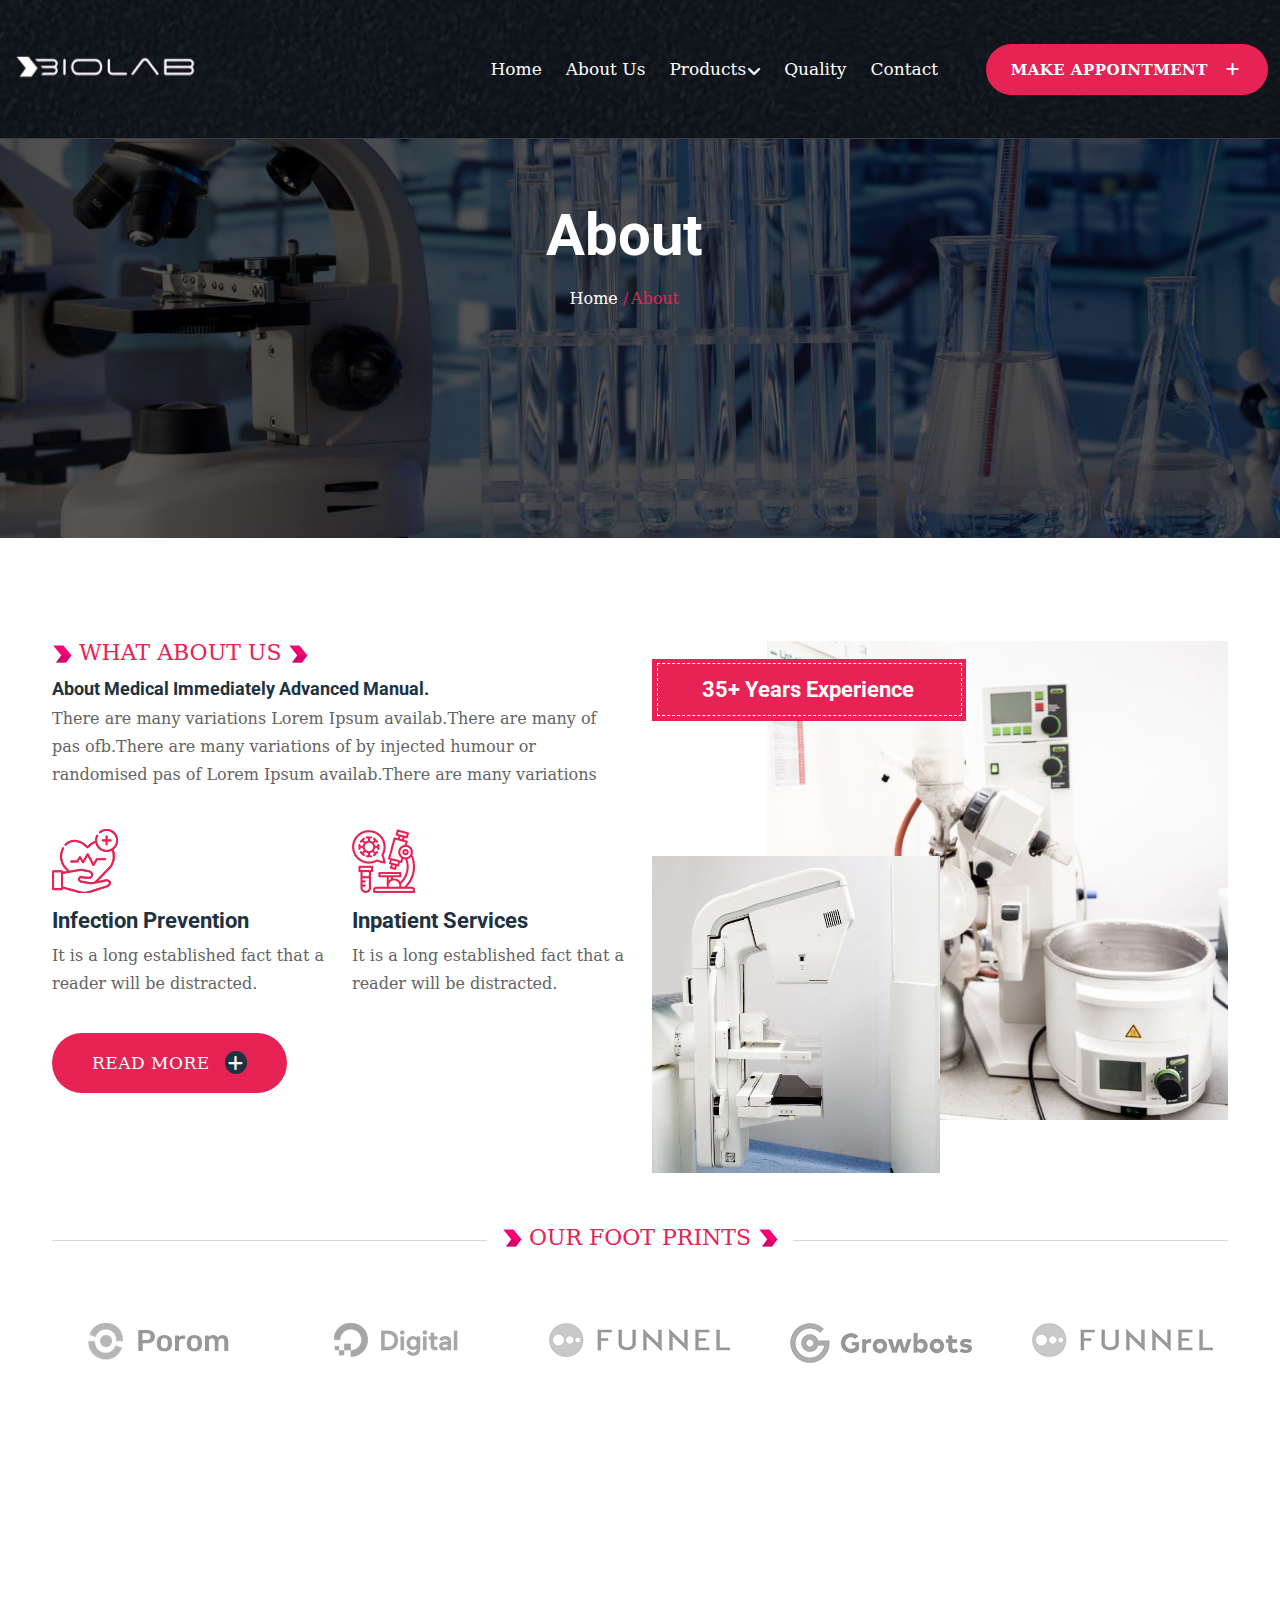
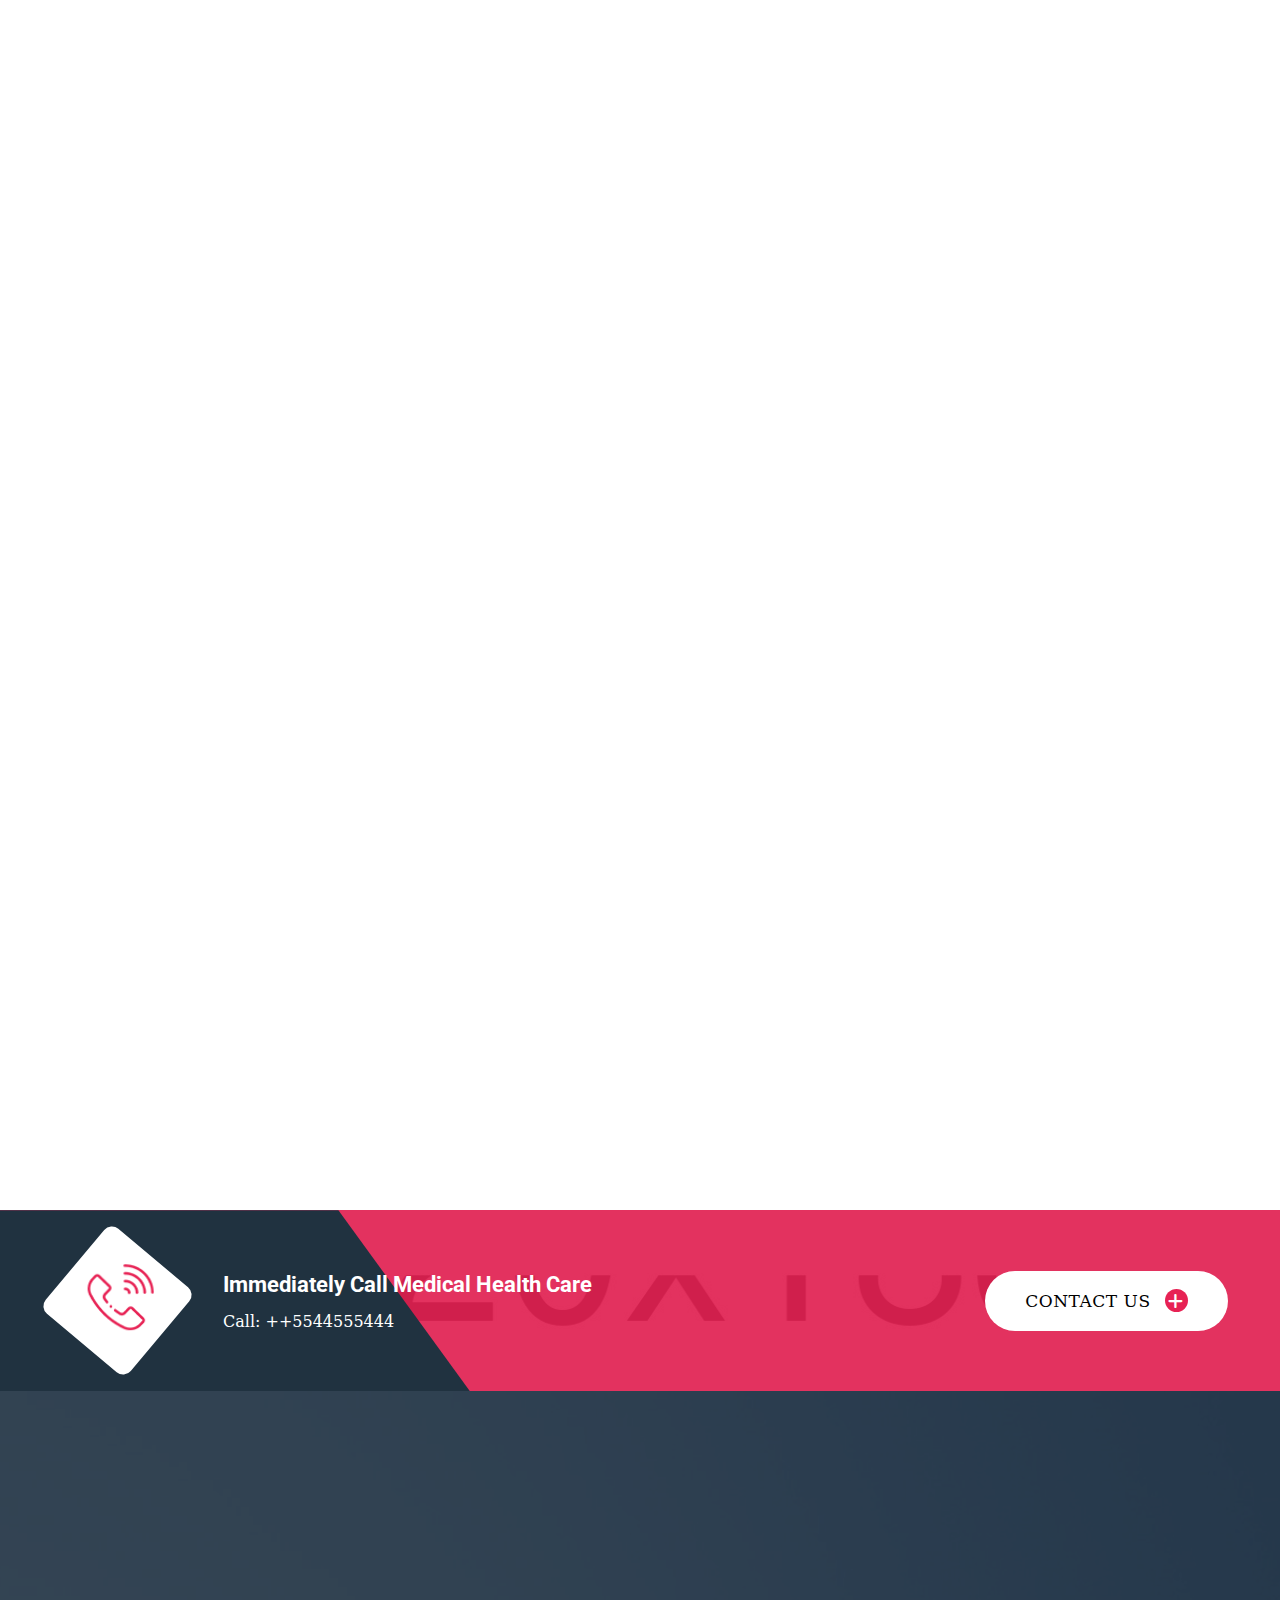
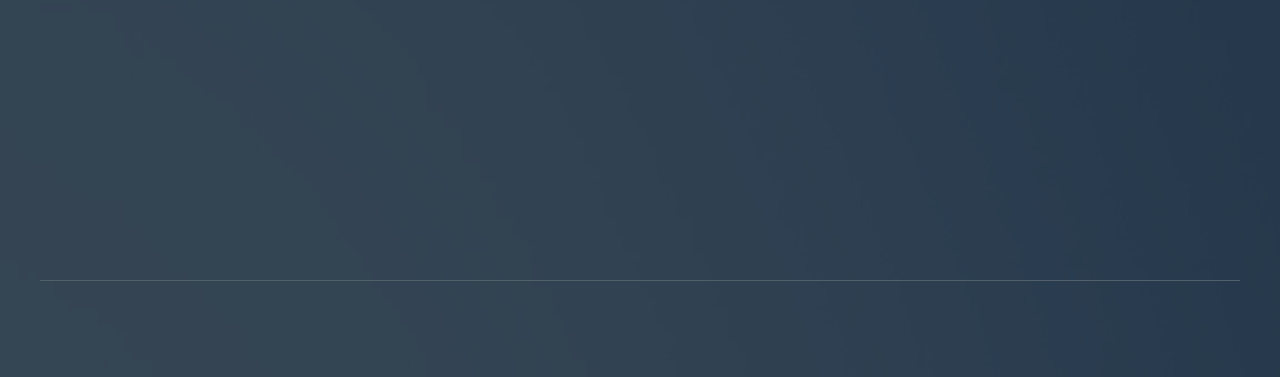
==== commit b64d6164: "design" ====
--- a/about.html
+++ b/about.html
@@ -3,7 +3,7 @@
 
 <head>
    <meta charset="utf-8">
-   <title>Mekina - Medical & Health HTML5 Template</title>
+   <title>BIOLAB</title>
    <meta name="description" content="">
    <meta name="viewport" content="width=device-width, initial-scale=1">
 
@@ -297,193 +297,7 @@
       </div>
       <!-- brand area end -->
 
-      <!-- service area start -->
-      <section class="rr-service-1-area grey-bg pt-100 pb-100 fix">
-         <div class="container">
-            <div class="row">
-               <div class="col-xl-12 wow rrfadeUp" data-wow-duration=".9s" data-wow-delay=".3s">
-                  <div class="rr-price-2-title-box text-center mb-20">
-                     <span class="rr-section-subtitle p-relative"><img src="assets/img/testimonial/section-icon.png"
-                           alt="img"> Our Best Service <img src="assets/img/testimonial/section-icon.png"
-                           alt="img"></span>
-                     <h4 class="rr-section-title">Experts in Range Medical Services</h4>
-                  </div>
-               </div>
-               <div class="col-xl-4 col-lg-4 col-md-6 col-12 wow rrfadeUp" data-wow-duration=".9s" data-wow-delay=".3s">
-                  <div class="rr-service-1-item p-relative fix mb-15">
-                     <div class="rr-service-1-thumb p-relative z-index-2">
-                        <img class="w-100" src="assets/img/service/bg-1-1.jpg" alt="img">
-                        <div class="rr-service-1-icon-main p-relative">
-                           <div class="rr-service-1-icon">
-                              <img class="icon" src="assets/img/service/medicine.png" alt="img">
-                           </div>
-                        </div>
-                     </div>
-                     <div class="rr-service-1-content">
-                        <h3 class="rr-service-1-title"><a href="service-details.html">Medicine & Health</a></h3>
-                        <p>Medical is the knowledge or master event
-                           dentify the error of the we website
-                           best coding page speed.</p>
-                        <div class="rr-service-1-list">
-                           <ul class="d-flex align-items-center">
-                              <li><i class="fa-solid fa-check"></i> Medicine & Health</li>
-                              <li class="ml-20"><i class="fa-solid fa-check"></i>Equipment</li>
-                           </ul>
-                        </div>
-                     </div>
-                  </div>
-               </div>
-               <div class="col-xl-4 col-lg-4 col-md-6 col-12 wow rrfadeUp" data-wow-duration=".9s" data-wow-delay=".5s">
-                  <div class="rr-service-1-item p-relative fix mb-15">
-                     <div class="rr-service-1-thumb p-relative z-index-2">
-                        <img class="w-100" src="assets/img/service/bg-1-2.jpg" alt="img">
-                        <div class="rr-service-1-icon-main p-relative">
-                           <div class="rr-service-1-icon">
-                              <img class="icon" src="assets/img/service/medicine2.png" alt="img">
-                           </div>
-                        </div>
-                     </div>
-                     <div class="rr-service-1-content">
-                        <h3 class="rr-service-1-title"><a href="service-details.html">Medical Counseling</a></h3>
-                        <p>Medical is the knowledge or master event
-                           dentify the error of the we website
-                           best coding page speed.</p>
-                        <div class="rr-service-1-list">
-                           <ul class="d-flex align-items-center">
-                              <li><i class="fa-solid fa-check"></i> Medicine & Health</li>
-                              <li class="ml-20"><i class="fa-solid fa-check"></i>Equipment</li>
-                           </ul>
-                        </div>
-                     </div>
-                  </div>
-               </div>
-               <div class="col-xl-4 col-lg-4 col-md-6 col-12 wow rrfadeUp" data-wow-duration=".9s" data-wow-delay=".7s">
-                  <div class="rr-service-1-item p-relative fix mb-15">
-                     <div class="rr-service-1-thumb p-relative z-index-2">
-                        <img class="w-100" src="assets/img/service/bg-1-3.jpg" alt="img">
-                        <div class="rr-service-1-icon-main p-relative">
-                           <div class="rr-service-1-icon">
-                              <img class="icon" src="assets/img/service/medicine3.png" alt="img">
-                           </div>
-                        </div>
-                     </div>
-                     <div class="rr-service-1-content">
-                        <h3 class="rr-service-1-title"><a href="service-details.html">Economical Choice</a></h3>
-                        <p>Medical is the knowledge or master event
-                           dentify the error of the we website
-                           best coding page speed.</p>
-                        <div class="rr-service-1-list">
-                           <ul class="d-flex align-items-center">
-                              <li><i class="fa-solid fa-check"></i> Medicine & Health</li>
-                              <li class="ml-20"><i class="fa-solid fa-check"></i>Equipment</li>
-                           </ul>
-                        </div>
-                     </div>
-                  </div>
-               </div>
-               <div class="col-xl-4 col-lg-4 col-md-6 col-12 wow rrfadeUp" data-wow-duration=".9s" data-wow-delay=".7s">
-                  <div class="rr-service-1-item p-relative fix ">
-                     <div class="rr-service-1-thumb p-relative z-index-2">
-                        <img class="w-100" src="assets/img/service/bg-1-4.jpg" alt="img">
-                        <div class="rr-service-1-icon-main p-relative">
-                           <div class="rr-service-1-icon">
-                              <img class="icon" src="assets/img/service/medicine7.png" alt="img">
-                           </div>
-                        </div>
-                     </div>
-                     <div class="rr-service-1-content">
-                        <h3 class="rr-service-1-title"><a href="service-details.html">Injection Syringe</a></h3>
-                        <p>Medical is the knowledge or master event
-                           dentify the error of the we website
-                           best coding page speed.</p>
-                        <div class="rr-service-1-list">
-                           <ul class="d-flex align-items-center">
-                              <li><i class="fa-solid fa-check"></i> Medicine & Health</li>
-                              <li class="ml-20"><i class="fa-solid fa-check"></i>Equipment</li>
-                           </ul>
-                        </div>
-                     </div>
-                  </div>
-               </div>
-               <div class="col-xl-4 col-lg-4 col-md-6 col-12 wow rrfadeUp" data-wow-duration=".9s" data-wow-delay=".5s">
-                  <div class="rr-service-1-item p-relative fix ">
-                     <div class="rr-service-1-thumb p-relative z-index-2">
-                        <img class="w-100" src="assets/img/service/bg-1-5.jpg" alt="img">
-                        <div class="rr-service-1-icon-main p-relative">
-                           <div class="rr-service-1-icon">
-                              <img class="icon" src="assets/img/service/medicine5.png" alt="img">
-                           </div>
-                        </div>
-                     </div>
-                     <div class="rr-service-1-content">
-                        <h3 class="rr-service-1-title"><a href="service-details.html">Qualified Doctors</a></h3>
-                        <p>Medical is the knowledge or master event
-                           dentify the error of the we website
-                           best coding page speed.</p>
-                        <div class="rr-service-1-list">
-                           <ul class="d-flex align-items-center">
-                              <li><i class="fa-solid fa-check"></i> Medicine & Health</li>
-                              <li class="ml-20"><i class="fa-solid fa-check"></i>Equipment</li>
-                           </ul>
-                        </div>
-                     </div>
-                  </div>
-               </div>
-               <div class="col-xl-4 col-lg-4 col-md-6 col-12 wow rrfadeUp " data-wow-duration=".9s"
-                  data-wow-delay=".3s">
-                  <div class="rr-service-1-item p-relative fix ">
-                     <div class="rr-service-1-thumb p-relative z-index-2">
-                        <img class="w-100" src="assets/img/service/bg-1-6.jpg" alt="img">
-                        <div class="rr-service-1-icon-main p-relative">
-                           <div class="rr-service-1-icon">
-                              <img class="icon" src="assets/img/service/medicine6.png" alt="img">
-                           </div>
-                        </div>
-                     </div>
-                     <div class="rr-service-1-content">
-                        <h3 class="rr-service-1-title"><a href="service-details.html">Science Laboratory</a></h3>
-                        <p>Medical is the knowledge or master event
-                           dentify the error of the we website
-                           best coding page speed.</p>
-                        <div class="rr-service-1-list">
-                           <ul class="d-flex align-items-center">
-                              <li><i class="fa-solid fa-check"></i> Medicine & Health</li>
-                              <li class="ml-20"><i class="fa-solid fa-check"></i>Equipment</li>
-                           </ul>
-                        </div>
-                     </div>
-                  </div>
-               </div>
-            </div>
-         </div>
-      </section>
-      <!-- service area end -->
-      <!-- call area start -->
-      <section class="rr-call-area rr-call-shap p-relative pt-35 pb-35 fix"
-         data-background="assets/img/contact/contact-bg.jpg">
-         <div class="container">
-            <div class="row align-items-center justify-content-between">
-               <div class="col-xl-8 col-lg-7 col-md-8 col-12">
-                  <div class="rr-call-warap d-flex align-items-center z-index-2">
-                     <div class="rr-call-icon">
-                        <img src="assets/img/contact/call.png" alt="img">
-                     </div>
-                     <div class="rr-call-info">
-                        <h3>Immediately Call Medical Health Care</h3>
-                        <span>Call: ++5544555444</span>
-                     </div>
-                  </div>
-               </div>
-               <div class="col-xl-4 col-lg-5 col-md-4 col-12">
-                  <div class="rr-call-btn text-end mt-10">
-                     <a class="rr-btn-white-2" href="contact.html"><span>Contact Us <i
-                              class="fa-sharp fa-solid fa-plus"></i></span></a>
-                  </div>
-               </div>
-            </div>
-         </div>
-      </section>
-      <!-- call area end -->
+      
      <!-- team area start -->
      <section class="rr-team-4-area pt-100 pb-80 fix">
       <div class="container">
@@ -502,9 +316,6 @@
                      <div class="rr-team-4-img">
                         <img class="w-100" src="assets/img/team/team-1.jpg" alt="img">
                      </div>
-                     <div class="rr-team-4-icon">
-                        <a href="team.html"><img src="assets/img/team/icon.png" alt="img"></a>
-                     </div>
                      <div class="rr-team-4-social">
                         <span class="icon"></span>
                         <a class=" mt-20 rr-el-team-social" href="#"><i class="fab fa-facebook-f"></i></a>
@@ -514,10 +325,10 @@
                   </div>
 
                   <div class="rr-team-4-content text-center p-relative">
-                     <h3 class="rr-team-4-title"><a href="team.html">Dr. Meran Bara</a></h3>
-                     <span>Physiotherapy</span>
-                  </div>
-                  <div class="rr-team-4-arrow"> <a href="team.html"><i class="fa-solid fa-arrow-up"></i></a>
+                     <h3 class="rr-team-4-title"><a href="#">Mr. Meran Bara</a></h3>
+                     <span>CEO</span>
+                  </div>
+                  <div class="rr-team-4-arrow"> <a href="#"><i class="fa-solid fa-arrow-up"></i></a>
                   </div>
                </div>
             </div>
@@ -527,9 +338,6 @@
                      <div class="rr-team-4-img">
                         <img class="w-100" src="assets/img/team/team-2.jpg" alt="img">
                      </div>
-                     <div class="rr-team-4-icon">
-                        <a href="team.html"><img src="assets/img/team/icon.png" alt="img"></a>
-                     </div>
                      <div class="rr-team-4-social">
                         <span class="icon"></span>
                         <a class=" mt-20 rr-el-team-social" href="#"><i class="fab fa-facebook-f"></i></a>
@@ -539,10 +347,10 @@
                   </div>
 
                   <div class="rr-team-4-content text-center p-relative">
-                     <h3 class="rr-team-4-title"><a href="team.html">Dr. Lanas Mara</a></h3>
-                     <span>Plastic Surgery</span>
-                  </div>
-                  <div class="rr-team-4-arrow"> <a href="team.html"><i class="fa-solid fa-arrow-up"></i></a>
+                     <h3 class="rr-team-4-title"><a href="#">MR. Lanas Mara</a></h3>
+                     <span>Manager</span>
+                  </div>
+                  <div class="rr-team-4-arrow"> <a href="#"><i class="fa-solid fa-arrow-up"></i></a>
                   </div>
                </div>
             </div>
@@ -552,9 +360,6 @@
                      <div class="rr-team-4-img">
                         <img class="w-100" src="assets/img/team/team-3.jpg" alt="img">
                      </div>
-                     <div class="rr-team-4-icon">
-                        <a href="team.html"><img src="assets/img/team/icon.png" alt="img"></a>
-                     </div>
                      <div class="rr-team-4-social">
                         <span class="icon"></span>
                         <a class=" mt-20 rr-el-team-social" href="#"><i class="fab fa-facebook-f"></i></a>
@@ -564,10 +369,10 @@
                   </div>
 
                   <div class="rr-team-4-content text-center p-relative">
-                     <h3 class="rr-team-4-title"><a href="team.html">Dr. Marat Nara</a></h3>
-                     <span>Emergency Services</span>
-                  </div>
-                  <div class="rr-team-4-arrow"> <a href="team.html"><i class="fa-solid fa-arrow-up"></i></a>
+                     <h3 class="rr-team-4-title"><a href="#">MR. Marat Nara</a></h3>
+                     <span>Production</span>
+                  </div>
+                  <div class="rr-team-4-arrow"> <a href="#"><i class="fa-solid fa-arrow-up"></i></a>
                   </div>
                </div>
             </div>
@@ -577,9 +382,6 @@
                      <div class="rr-team-4-img">
                         <img class="w-100" src="assets/img/team/team-4.jpg" alt="img">
                      </div>
-                     <div class="rr-team-4-icon">
-                        <a href="team.html"><img src="assets/img/team/icon.png" alt="img"></a>
-                     </div>
                      <div class="rr-team-4-social">
                         <span class="icon"></span>
                         <a class=" mt-20 rr-el-team-social" href="#"><i class="fab fa-facebook-f"></i></a>
@@ -589,141 +391,237 @@
                   </div>
 
                   <div class="rr-team-4-content text-center p-relative">
-                     <h3 class="rr-team-4-title"><a href="team.html">Dr. Porat Karat</a></h3>
-                     <span>Plastic Surgery</span>
-                  </div>
-                  <div class="rr-team-4-arrow"> <a href="team.html"><i class="fa-solid fa-arrow-up"></i></a>
-                  </div>
-               </div>
-            </div>
-
-         </div>
-         <div class="row">
-            <div class="team-btn text-center wow rrfadeUp" data-wow-duration=".9s" data-wow-delay=".9s">
-               <a class="rr-btn-black" href="team.html"><span>View all Team <i
-                        class="fa-sharp fa-solid fa-plus"></i></span></a>
-            </div>
+                     <h3 class="rr-team-4-title"><a href="#">Ms. Ann</a></h3>
+                     <span>Front Office Executive</span>
+                  </div>
+                  <div class="rr-team-4-arrow"> <a href="#"><i class="fa-solid fa-arrow-up"></i></a>
+                  </div>
+               </div>
+            </div>
+
          </div>
       </div>
    </section>
    <!-- team area end -->
-      <!-- cta area start -->
-      <div class="rr-cta-area  rr-cta-bg  fix p-relative">
+
+   
+      <!-- features area start -->
+      <section class="rr-main-features-area pb-80">
          <div class="container">
-            <div class="row align-items-center rr-cta-wrap">
-               <div class="col-xl-6 col-lg-6 col-md-6 wow rrfadeUp">
-                  <div class="rr-cta-left-box d-flex align-items-center">
-                     <div class="rr-cta-icon">
-                        <img src="assets/img/footer/email-icon.png" alt="img">
-                     </div>
-                     <div class="rr-cta-content ml-20">
-                        <h4 class="rr-cta-title">Our Newslatter</h4>
-                        <span>We are dolor sit amet csectetur</span>
-                     </div>
-                  </div>
-               </div>
-               <div class="col-xl-6 col-lg-6 col-md-6 wow rrfadeUp">
-                  <div class="rr-cta-right-box p-relative">
-                     <input type="text" placeholder="Email address">
-                     <div class="rr-cta-button">
-                        <button class="black-bg rr-cta-btn"><span>Subscribe</span></button>
-                     </div>
-                  </div>
-               </div>
-            </div>
-         </div>
-      </div>
-      <!-- cta area end -->
-
-
+            <div class="row wow rrfadeUp" data-wow-duration=".9s" data-wow-delay=".3s">
+               <div class="rr-features-3-title-box text-center mb-45">
+                  <span class="rr-section-subtitle p-relative"><img src="assets/img/testimonial/section-icon.png"
+                        alt="img"> Our Best Features <img src="assets/img/testimonial/section-icon.png"
+                        alt="img"></span>
+                  <h4 class="rr-section-title  rr-section-title-space">Experts in Range Medical Features</h4>
+               </div>
+            </div>
+            <div class="row">
+               <div class="col-xl-4 col-lg-4 col-md-6 col-12 wow rrfadeUp" data-wow-duration=".9s" data-wow-delay=".3s">
+                  <div class="rr-features-3">
+                     <div class="rr-features-3-item p-relative d-flex align-items-center">
+                        <div class="rr-features-3-icon mr-20">
+                           <i class="icofont-pills"></i>
+                        </div>
+                        <div class="rr-features-3-content">
+                           <h4 class="rr-features-3-title"><a href="service.html">Precise Diagnosis</a></h4>
+                           <p>Lorem ipsum dolor sit amet, cons ectetuer. Proin gravida nibh vel velit auctor aliquet
+                              aenean</p>
+                        </div>
+                     </div>
+                  </div>
+               </div>
+               <div class="col-xl-4 col-lg-4 col-md-6 col-12 wow rrfadeUp" data-wow-duration=".9s" data-wow-delay=".4s">
+                  <div class="rr-features-3">
+                     <div class="rr-features-3-item p-relative d-flex align-items-center">
+                        <div class="rr-features-3-icon mr-20">
+                           <i class="icofont-doctor-alt"></i>
+                        </div>
+                        <div class="rr-features-3-content">
+                           <h4 class="rr-features-3-title"><a href="service.html">Vascular Surgery</a></h4>
+                           <p>Lorem ipsum dolor sit amet, cons ectetuer. Proin gravida nibh vel velit auctor aliquet
+                              aenean</p>
+                        </div>
+                     </div>
+                  </div>
+               </div>
+               <div class="col-xl-4 col-lg-4 col-md-6 col-12 wow rrfadeUp" data-wow-duration=".9s" data-wow-delay=".5s">
+                  <div class="rr-features-3">
+                     <div class="rr-features-3-item p-relative d-flex align-items-center">
+                        <div class="rr-features-3-icon mr-20">
+                           <i class="icofont-stethoscope-alt"></i>
+                        </div>
+                        <div class="rr-features-3-content">
+                           <h4 class="rr-features-3-title"><a href="service.html">Primary Care</a></h4>
+                           <p>Lorem ipsum dolor sit amet, cons ectetuer. Proin gravida nibh vel velit auctor aliquet
+                              aenean</p>
+                        </div>
+                     </div>
+                  </div>
+               </div>
+               <div class="col-xl-4 col-lg-4 col-md-6 col-12 wow rrfadeUp" data-wow-duration=".9s" data-wow-delay=".6s">
+                  <div class="rr-features-3">
+                     <div class="rr-features-3-item p-relative d-flex align-items-center">
+                        <div class="rr-features-3-icon mr-20">
+                           <i class="icofont-first-aid"></i>
+                        </div>
+                        <div class="rr-features-3-content">
+                           <h4 class="rr-features-3-title"><a href="service.html">General Surgery</a></h4>
+                           <p>Lorem ipsum dolor sit amet, cons ectetuer. Proin gravida nibh vel velit auctor aliquet
+                              aenean</p>
+                        </div>
+                     </div>
+                  </div>
+               </div>
+               <div class="col-xl-4 col-lg-4 col-md-6 col-12 wow rrfadeUp" data-wow-duration=".9s" data-wow-delay=".7s">
+                  <div class="rr-features-3">
+                     <div class="rr-features-3-item p-relative d-flex align-items-center">
+                        <div class="rr-features-3-icon mr-20">
+                           <i class="icofont-heartbeat"></i>
+                        </div>
+                        <div class="rr-features-3-content">
+                           <h4 class="rr-features-3-title"><a href="service.html">Cardiac Clinic</a></h4>
+                           <p>Lorem ipsum dolor sit amet, cons ectetuer. Proin gravida nibh vel velit auctor aliquet
+                              aenean</p>
+                        </div>
+                     </div>
+                  </div>
+               </div>
+               <div class="col-xl-4 col-lg-4 col-md-6 col-12 wow rrfadeUp" data-wow-duration=".9s" data-wow-delay=".8s">
+                  <div class="rr-features-3">
+                     <div class="rr-features-3-item p-relative d-flex align-items-center">
+                        <div class="rr-features-3-icon mr-20">
+                           <i class="icofont-ambulance"></i>
+                        </div>
+                        <div class="rr-features-3-content">
+                           <h4 class="rr-features-3-title"><a href="service.html">Emergency Clinic</a></h4>
+                           <p>Lorem ipsum dolor sit amet, cons ectetuer. Proin gravida nibh vel velit auctor aliquet
+                              aenean</p>
+                        </div>
+                     </div>
+                  </div>
+               </div>
+            </div>
+         </div>
+      </section>
+      <!-- features area end -->
+
+      <!-- call area start -->
+      <section class="rr-call-area rr-call-shap p-relative pt-35 pb-35 fix"
+         data-background="assets/img/contact/contact-bg.jpg">
+         <div class="container">
+            <div class="row align-items-center justify-content-between">
+               <div class="col-xl-8 col-lg-7 col-md-8 col-12">
+                  <div class="rr-call-warap d-flex align-items-center z-index-2">
+                     <div class="rr-call-icon">
+                        <img src="assets/img/contact/call.png" alt="img">
+                     </div>
+                     <div class="rr-call-info">
+                        <h3>Immediately Call Medical Health Care</h3>
+                        <span><a href="tel:+09627387877">Call: ++5544555444</a></span>
+                     </div>
+                  </div>
+               </div>
+               <div class="col-xl-4 col-lg-5 col-md-4 col-12">
+                  <div class="rr-call-btn text-end mt-10">
+                     <a class="rr-btn-white-2" href="contact.html"><span>Contact Us <i
+                              class="fa-sharp fa-solid fa-plus"></i></span></a>
+                  </div>
+               </div>
+            </div>
+         </div>
+      </section>
+      <!-- call area end -->
    </main>
-
-
    <footer>
       <div class="rr-footer-main p-relative fix" data-background="assets/img/footer/footer-bg.jpg">
 
-       <!-- footer area start -->
-       <div class="rr-footer-area pt-125 p-relative fix">
-         <div class="rr-footer-right-shap d-none d-xl-block">
-            <img src="assets/img/footer/footer-shap.png" alt="img">
-         </div>
-         <div class="container">
-            <div class="rr-footer-border">
-               <div class="row">
-                  <div class=" col-lg-4 col-md-6 col-sm-6 mb-50 wow rrfadeUp" data-wow-duration=".9s"
-                     data-wow-delay=".3s">
-                     <div class="rr-footer-widget footer-cols-1">
-                        <div class="rr-footer-logo pb-35">
-                           <a href="index.html"><img src="assets/img/logo/logo-white.png" alt="img"></a>
-                        </div>
-                        <div class="rr-footer-widget-content-list mb-25">
-                           <div class="rr-footer-widget-content-list-item">
-                              <p class="footer-text">Lorem ipsum dolor sit amet consectetur adipisicing elit. Nobis esse unde accusantium maxime ullam molestiae quasi consectetur! Deleniti dolorum inventore, dignissimos tenetur debitis porro numquam.</p>
-                           </div>
-                          
-                        </div>
-                        <div class="rr-footer-social">
-                           <a href="#"><i class="fa-brands fa-facebook-f"></i></a>
-                           <a href="#"><i class="fa-brands fa-pinterest-p"></i></a>
-                           <a href="#"><i class="fa-brands fa-twitter"></i></a>
-                           <a href="#"><i class="fa-brands fa-instagram"></i></a>
-                        </div>
-                     </div>
-                  </div>
-                  <div class=" col-lg-2 col-md-6 col-sm-6 mb-50 wow rrfadeUp" data-wow-duration=".9s"
-                     data-wow-delay=".7s">
-                     <div class="rr-footer-widget footer-cols-3">
-                        <h4 class="rr-footer-title">Quick Link</h4>
-                        <div class="rr-footer-list">
-                           <ul>
-                              <li><a href="service.html">Home</a></li>
-                              <li><a href="service.html">About</a></li>
-                              <li><a href="service.html">Reagents</a></li>
-                              <li><a href="service.html">Instruments</a></li>
-                              <li><a href="service.html">Quality</a></li>
-                              <li><a href="service.html">Contact</a></li>
-                           </ul>
-                        </div>
-                     </div>
-                  </div>
-                  <div class=" col-lg-3 col-md-6 col-sm-6 mb-50 wow rrfadeUp" data-wow-duration=".9s"
-                     data-wow-delay=".5s">
-                     <div class="rr-footer-widget footer-cols-2">
-                        <h4 class="rr-footer-title">Contact Us</h4>
-                        <div class="rr-footer-list ">
-                           <div class="rr-footer-widget-content-list-item">
-                              <i class="fa-sharp fa-solid fa-phone"></i><a href="tel:09969569535">+91 000 000 0000</a>
-                           </div>
-                           <div class="rr-footer-widget-content-list-item">
-                              <i class="fa-solid fa-envelope"></i> <a href="mailto:"> info@gmail.com.</a>
-                           </div>
-                           <div class="rr-footer-widget-content-list-item">
-                              <i class="fa-solid fa-location-dot"></i> <a href="#"> 20/780 A, Nabyapuram West, <br> Palluruthy, Kochi - 682006</a>
-                           </div>
-                          
-                        </div>
-                     </div>
-                  </div>  
-                  <div class=" col-lg-3 col-md-6 col-sm-6 mb-50 wow rrfadeUp" data-wow-duration=".9s"
-                     data-wow-delay=".9s">
-                     <div class="rr-footer-widget footer-cols-4">
-                        <h4 class="rr-footer-title">Opening Schedule</h4>
-                        <div class="rr-footer-contact">
-                           <ul>
-                              <li><span>Sunday ---------- 08.00 - 10.00</span></li>
-                              <li><span>Monday ---------- 08.00 - 10.00</span></li>
-                              <li><span>Tuesday ---------- 08.00 - 10.00</span></li>
-                              <li><span>Wednesday ------- 08.00 - 10.00</span></li>
-                              <li><span>Tuesday ---------- 08.00 - 10.00</span></li>
-                           </ul>
-                        </div>
-                     </div>
-                  </div>
-               </div>
-            </div>
-         </div>
-      </div>
-      <!-- footer area end -->
+         <!-- footer area start -->
+         <div class="rr-footer-area pt-125 p-relative fix">
+            <!-- <div class="rr-footer-right-shap d-none d-xl-block">
+               <img src="assets/img/footer/footer-shap.png" alt="img">
+            </div> -->
+            <div class="container">
+               <div class="rr-footer-border">
+                  <div class="row">
+                     <div class=" col-lg-4 col-md-6 col-sm-6 mb-50 wow rrfadeUp" data-wow-duration=".9s"
+                        data-wow-delay=".3s">
+                        <div class="rr-footer-widget footer-cols-1">
+                           <div class="rr-footer-logo pb-35">
+                              <a href="index.html"><img src="assets/img/logo/logo-white.png" alt="img"></a>
+                           </div>
+                           <div class="rr-footer-widget-content-list mb-25">
+                              <div class="rr-footer-widget-content-list-item">
+                                 <p class="footer-text">Lorem ipsum dolor sit amet consectetur adipisicing elit. Nobis
+                                    esse unde accusantium maxime ullam molestiae quasi consectetur! Deleniti dolorum
+                                    inventore, dignissimos tenetur debitis porro numquam.</p>
+                              </div>
+
+                           </div>
+                           <div class="rr-footer-social">
+                              <a href="#"><i class="fa-brands fa-facebook-f"></i></a>
+                              <a href="#"><i class="fa-brands fa-pinterest-p"></i></a>
+                              <a href="#"><i class="fa-brands fa-twitter"></i></a>
+                              <a href="#"><i class="fa-brands fa-instagram"></i></a>
+                           </div>
+                        </div>
+                     </div>
+                     <div class=" col-lg-2 col-md-6 col-sm-6 mb-50 wow rrfadeUp" data-wow-duration=".9s"
+                        data-wow-delay=".7s">
+                        <div class="rr-footer-widget footer-cols-3">
+                           <h4 class="rr-footer-title">Quick Link</h4>
+                           <div class="rr-footer-list">
+                              <ul>
+                                 <li><a href="service.html">Home</a></li>
+                                 <li><a href="service.html">About</a></li>
+                                 <li><a href="service.html">Reagents</a></li>
+                                 <li><a href="service.html">Instruments</a></li>
+                                 <li><a href="service.html">Quality</a></li>
+                                 <li><a href="service.html">Contact</a></li>
+                              </ul>
+                           </div>
+                        </div>
+                     </div>
+                     <div class=" col-lg-3 col-md-6 col-sm-6 mb-50 wow rrfadeUp" data-wow-duration=".9s"
+                        data-wow-delay=".5s">
+                        <div class="rr-footer-widget footer-cols-2">
+                           <h4 class="rr-footer-title">Contact Us</h4>
+                           <div class="rr-footer-list ">
+                              <div class="rr-footer-widget-content-list-item">
+                                 <i class="fa-sharp fa-solid fa-phone"></i><a href="tel:09969569535">+91 000 000
+                                    0000</a>
+                              </div>
+                              <div class="rr-footer-widget-content-list-item">
+                                 <i class="fa-solid fa-envelope"></i> <a href="mailto:"> info@gmail.com.</a>
+                              </div>
+                              <div class="rr-footer-widget-content-list-item">
+                                 <i class="fa-solid fa-location-dot"></i> <a href="#"> 20/780 A, Nabyapuram West, <br>
+                                    Palluruthy, Kochi - 682006</a>
+                              </div>
+
+                           </div>
+                        </div>
+                     </div>
+                     <div class=" col-lg-3 col-md-6 col-sm-6 mb-50 wow rrfadeUp" data-wow-duration=".9s"
+                        data-wow-delay=".9s">
+                        <div class="rr-footer-widget footer-cols-4">
+                           <h4 class="rr-footer-title">Opening Schedule</h4>
+                           <div class="rr-footer-contact">
+                              <ul>
+                                 <li><span>Sunday ---------- 08.00 - 10.00</span></li>
+                                 <li><span>Monday ---------- 08.00 - 10.00</span></li>
+                                 <li><span>Tuesday ---------- 08.00 - 10.00</span></li>
+                                 <li><span>Wednesday ------- 08.00 - 10.00</span></li>
+                                 <li><span>Tuesday ---------- 08.00 - 10.00</span></li>
+                              </ul>
+                           </div>
+                        </div>
+                     </div>
+                  </div>
+               </div>
+            </div>
+         </div>
+         <!-- footer area end -->
 
          <!-- copy-right area start -->
          <div class="rr-copyright-area p-relative">
@@ -732,10 +630,11 @@
                   <div class="col-md-6 m-auto text-align-center wow rrfadeUp" data-wow-duration=".9s"
                      data-wow-delay=".3s">
                      <div class="rr-copyright-left text-center text-md-start">
-                        <p>Copyright © <span id="year"></span> <a href="#"> Biolab, </a> All Rights Reserved. Design &amp; Developed BY <a href="https://atbott.co" target="_blank">Atbott Solutions</a></p>
-                     </div>
-                  </div>
-                
+                        <p>Copyright © <span id="year"></span> <a href="#"> Biolab, </a> All Rights Reserved. Design
+                           &amp; Developed BY <a href="https://atbott.co" target="_blank">Atbott Solutions</a></p>
+                     </div>
+                  </div>
+
                </div>
             </div>
          </div>
--- a/assets/css/main.css
+++ b/assets/css/main.css
@@ -7472,21 +7472,8 @@
   visibility: hidden;
   z-index: -1;
 }
-.rr-blog-thumb span {
-  position: absolute;
-  top: 30px;
-  right: 30px;
-  z-index: 2;
-  background: var(--rr-common-white);
-  padding: 8px 30px;
-  color: var(--rr-theme-1);
-  border-radius: 34px;
-  font-size: 16px;
-  font-weight: 500;
-  display: inline-block;
-  transition: 0.7s;
-  font-family: var(--rr-ff-p);
-}
+
+
 .rr-blog-item {
   border: 1px solid #ddd;
 }
@@ -7767,12 +7754,6 @@
     padding-left: 0;
   }
 }
-
-.rr-blog-thumb span:hover {
-  background: var(--rr-theme-1);
-  color: var(--rr-common-white);
-}
-
 /*----------------------------------------*/
 /*  6.1 Footer Style 1
 /*----------------------------------------*/
@@ -13325,9 +13306,7 @@
     margin-bottom: 30px;
   }
 }
-.rr-team-4-icon a:hover img {
-  filter: brightness(0) invert(1);
-}
+
 .rr-team-4-social a {
   background-color: #f2eef3;
   width: 40px;
@@ -13374,26 +13353,7 @@
 .rr-team-4-title:hover {
   color: var(--rr-theme-1);
 }
-.rr-team-4-icon a {
-  position: absolute;
-  top: 18px;
-  left: 40px;
-  width: 45px;
-  height: 45px;
-  background: var(--rr-common-white);
-  text-align: center;
-  line-height: 45px;
-  border-radius: 50px;
-  z-index: 2;
-  -webkit-transition: all 0.3s ease-out 0s;
-  -moz-transition: all 0.3s ease-out 0s;
-  -ms-transition: all 0.3s ease-out 0s;
-  -o-transition: all 0.3s ease-out 0s;
-  transition: all 0.3s ease-out 0s;
-}
-.rr-team-4-icon a:hover {
-  background-color: var(--rr-theme-1);
-}
+
 .rr-team-4-arrow a {
   width: 50px;
   height: 50px;
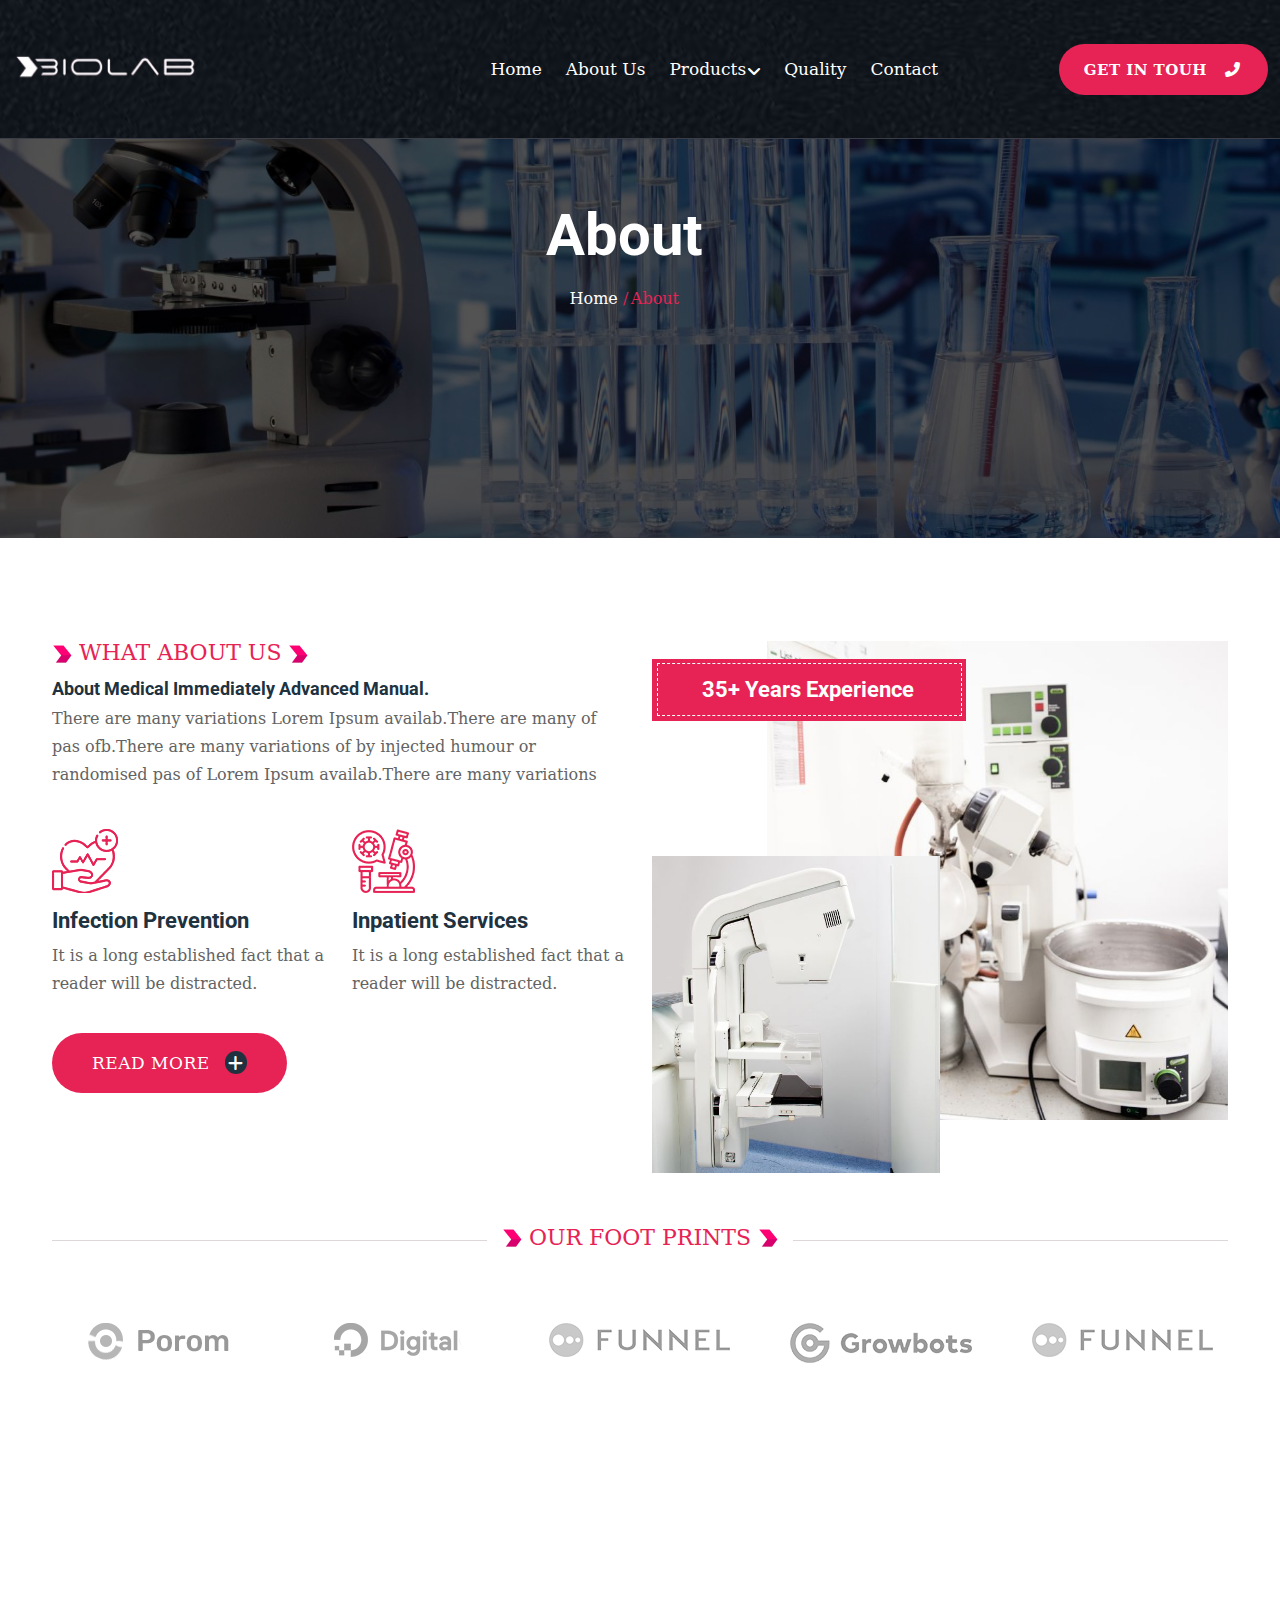
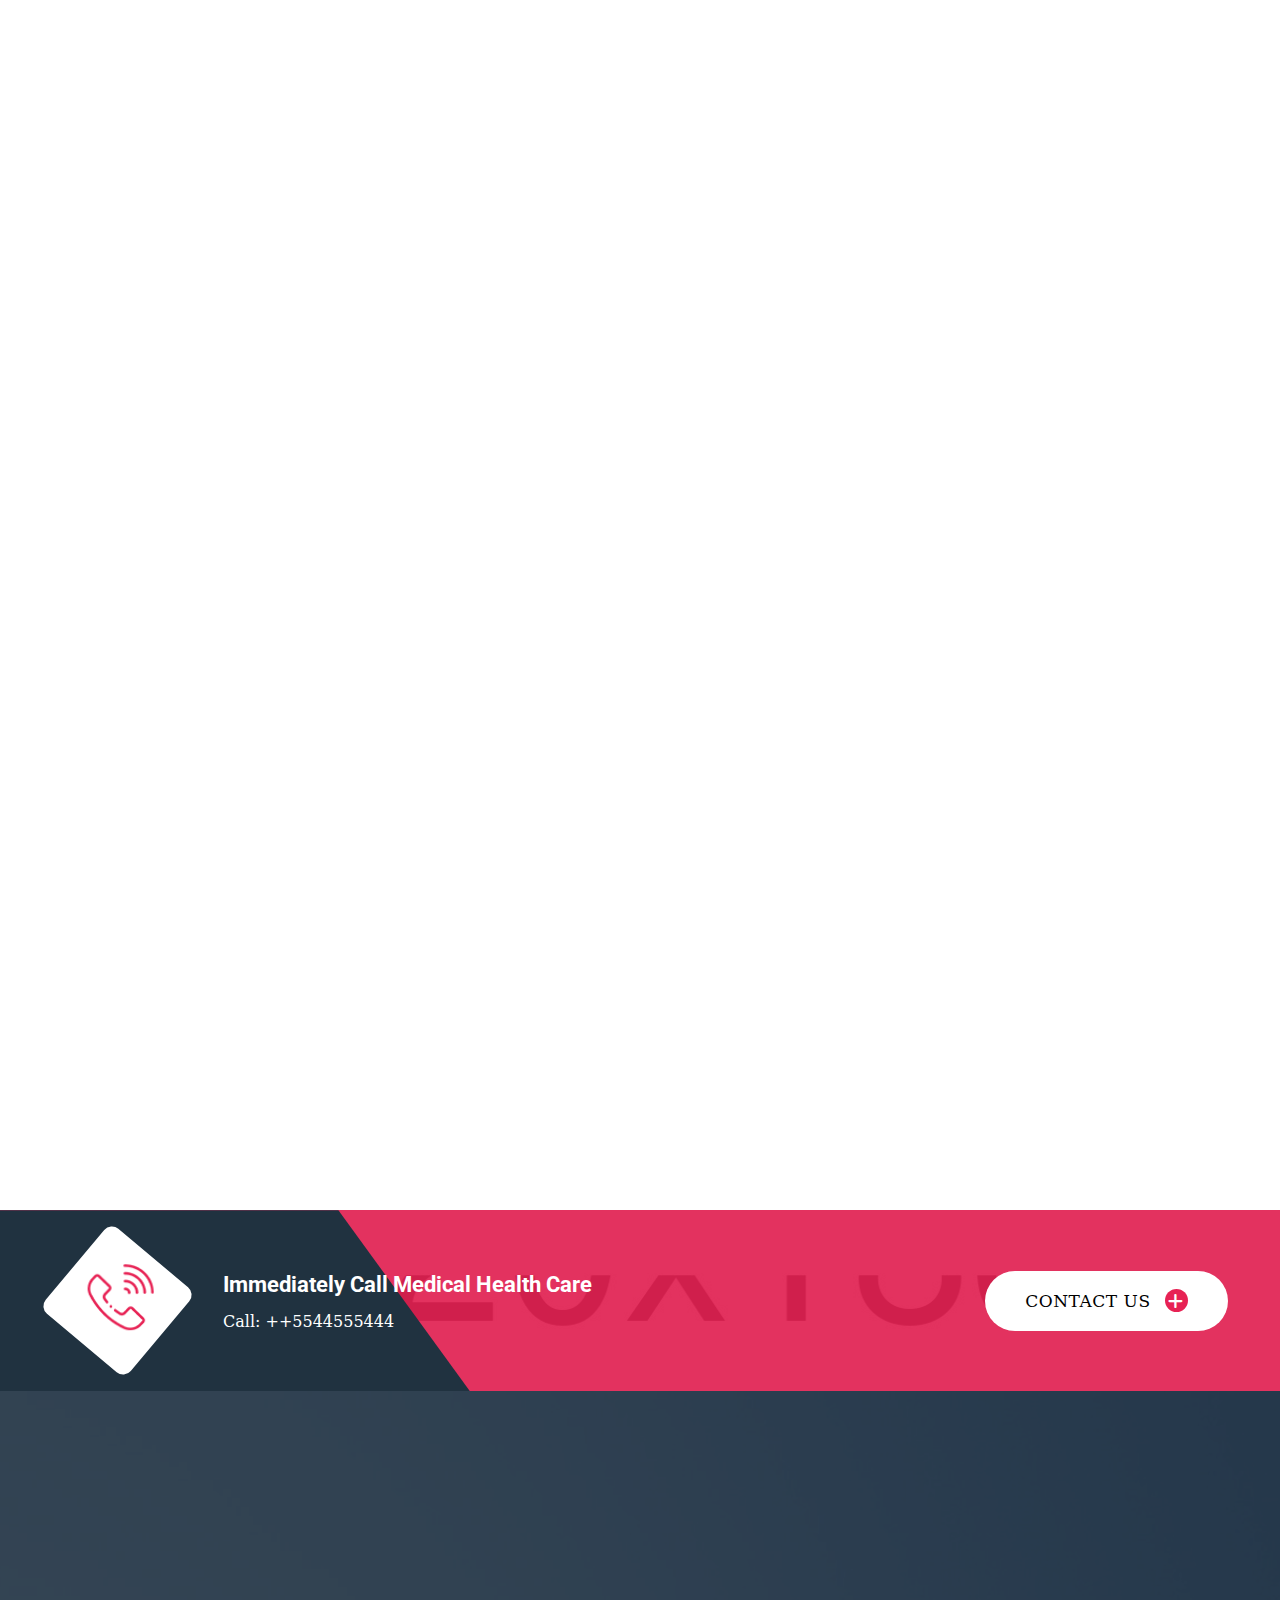
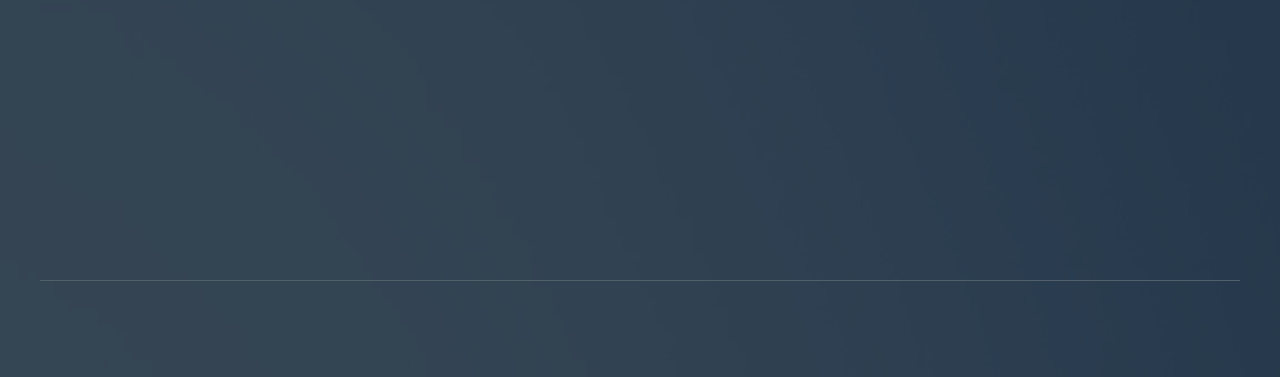
==== commit 8a542fb4: "get in touch" ====
--- a/about.html
+++ b/about.html
@@ -31,7 +31,7 @@
       <![endif]-->
 
 <!-- preloader start -->
-<!-- <div id="loading">
+<div id="loading">
    <div class="preloader-close">x</div>
    <div id="loading-center">
       <div id="loading-center-absolute">
@@ -41,7 +41,7 @@
          <div class="object" id="object_one"></div>
       </div>
    </div>
-</div> -->
+</div>
 <!-- preloader start -->
 
    <!-- back to top start -->
@@ -120,7 +120,7 @@
                             </li>
                             <li><a href="about.html">about us</a></li>
                             <li class="has-dropdown">
-                               <a href="service.html">Products</a>
+                               <a href="#">Products</a>
                                <ul class="submenu rr-submenu">
                                  <li><a href="reagents.html">Reagents</a></li>
                               <li><a href="instruments.html">Instruments</a></li>
@@ -148,12 +148,12 @@
                          <button class="search-open-btn"><i class="fa-solid fa-magnifying-glass"></i></button>
                       </div> -->
                       <div class="rr-header-btn d-none d-md-block">
-                         <a class="rr-btn rr-header-spc" href="contact.html"><span>Make Appointment <i
-                                  class="fa-sharp fa-solid fa-plus"></i></span></a>
-                      </div>
-                      <div class="rr-header-bar d-xl-none">
-                         <button class="rr-menu-bar"><i class="fa-solid fa-bars"></i></button>
-                      </div>
+                        <a class="rr-btn rr-header-spc" href="contact.html"><span>Get In Touh <i
+                                 class="fa-solid fa-phone-flip"></i></span></a>
+                     </div>
+                     <div class="rr-header-bar d-xl-none">
+                        <button class="rr-menu-bar"><i class="fa-solid fa-bars"></i></button>
+                     </div>
                    </div>
                 </div>
              </div>
